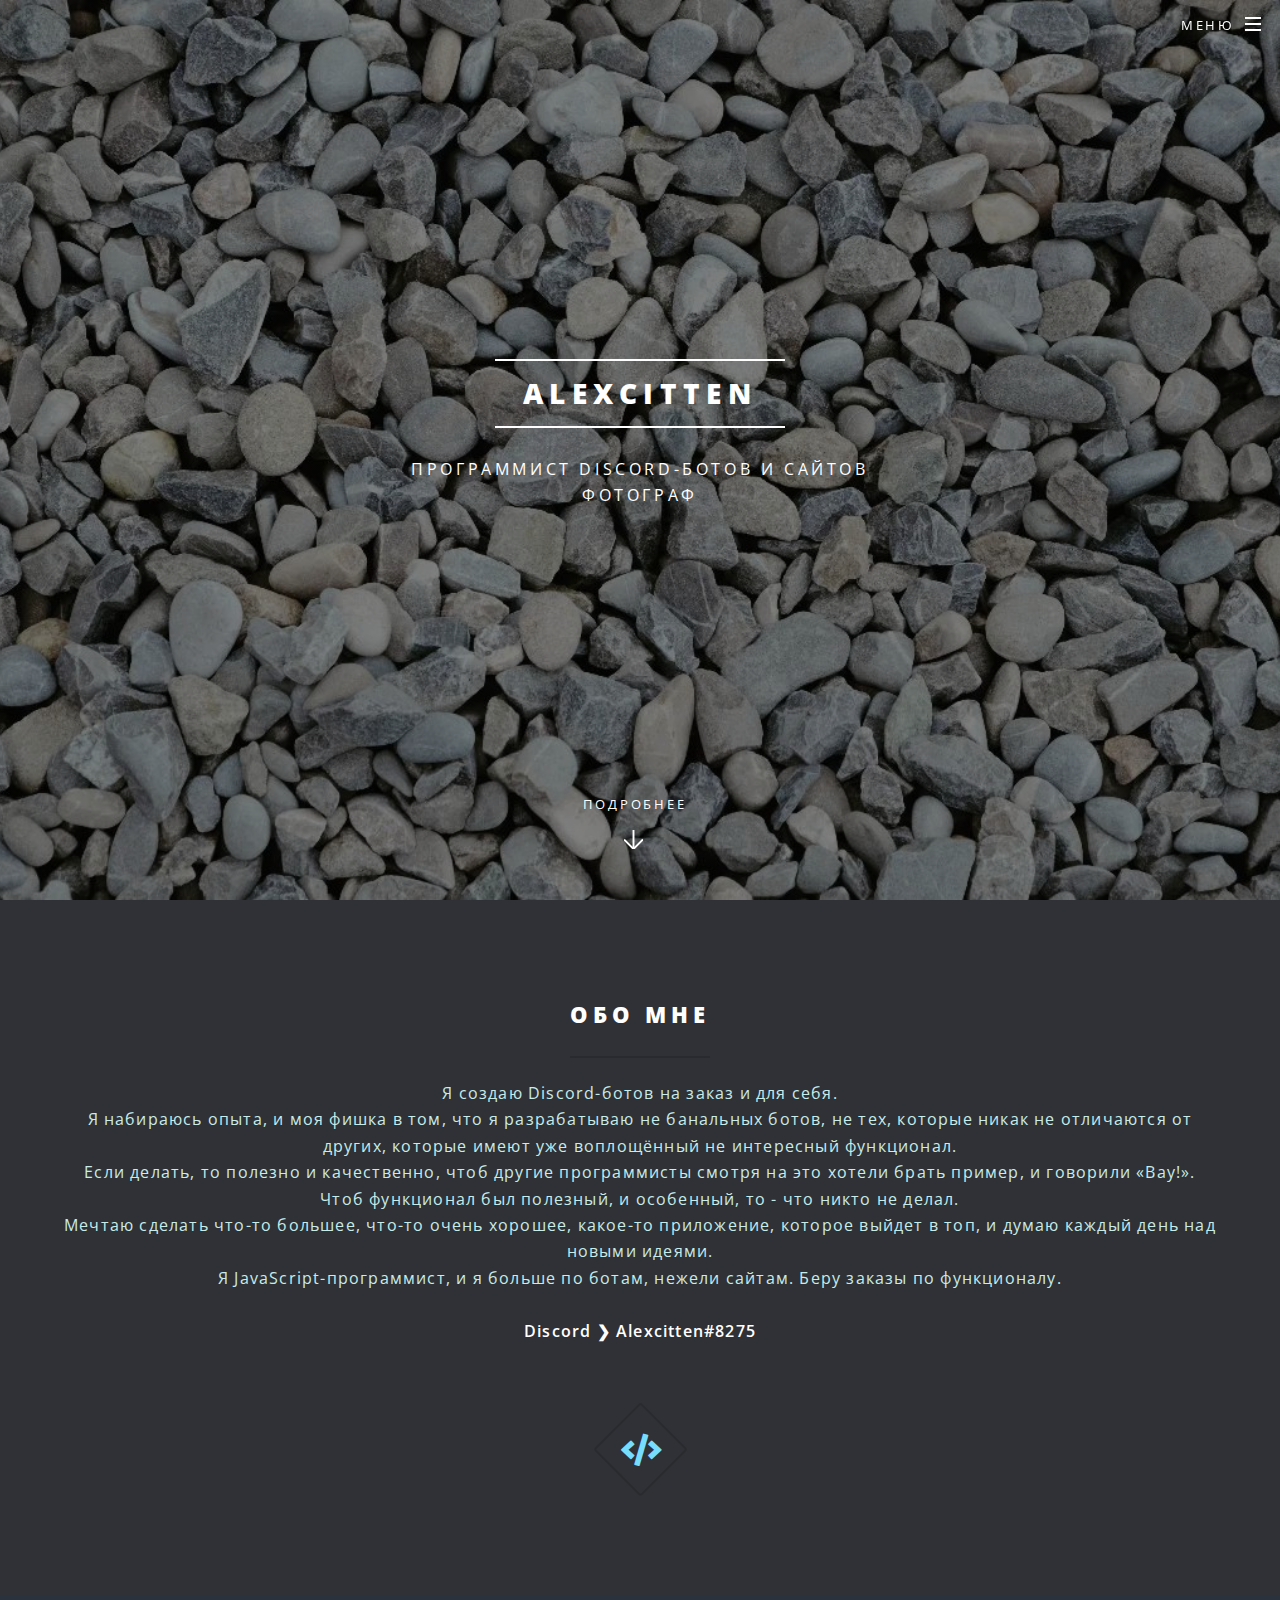
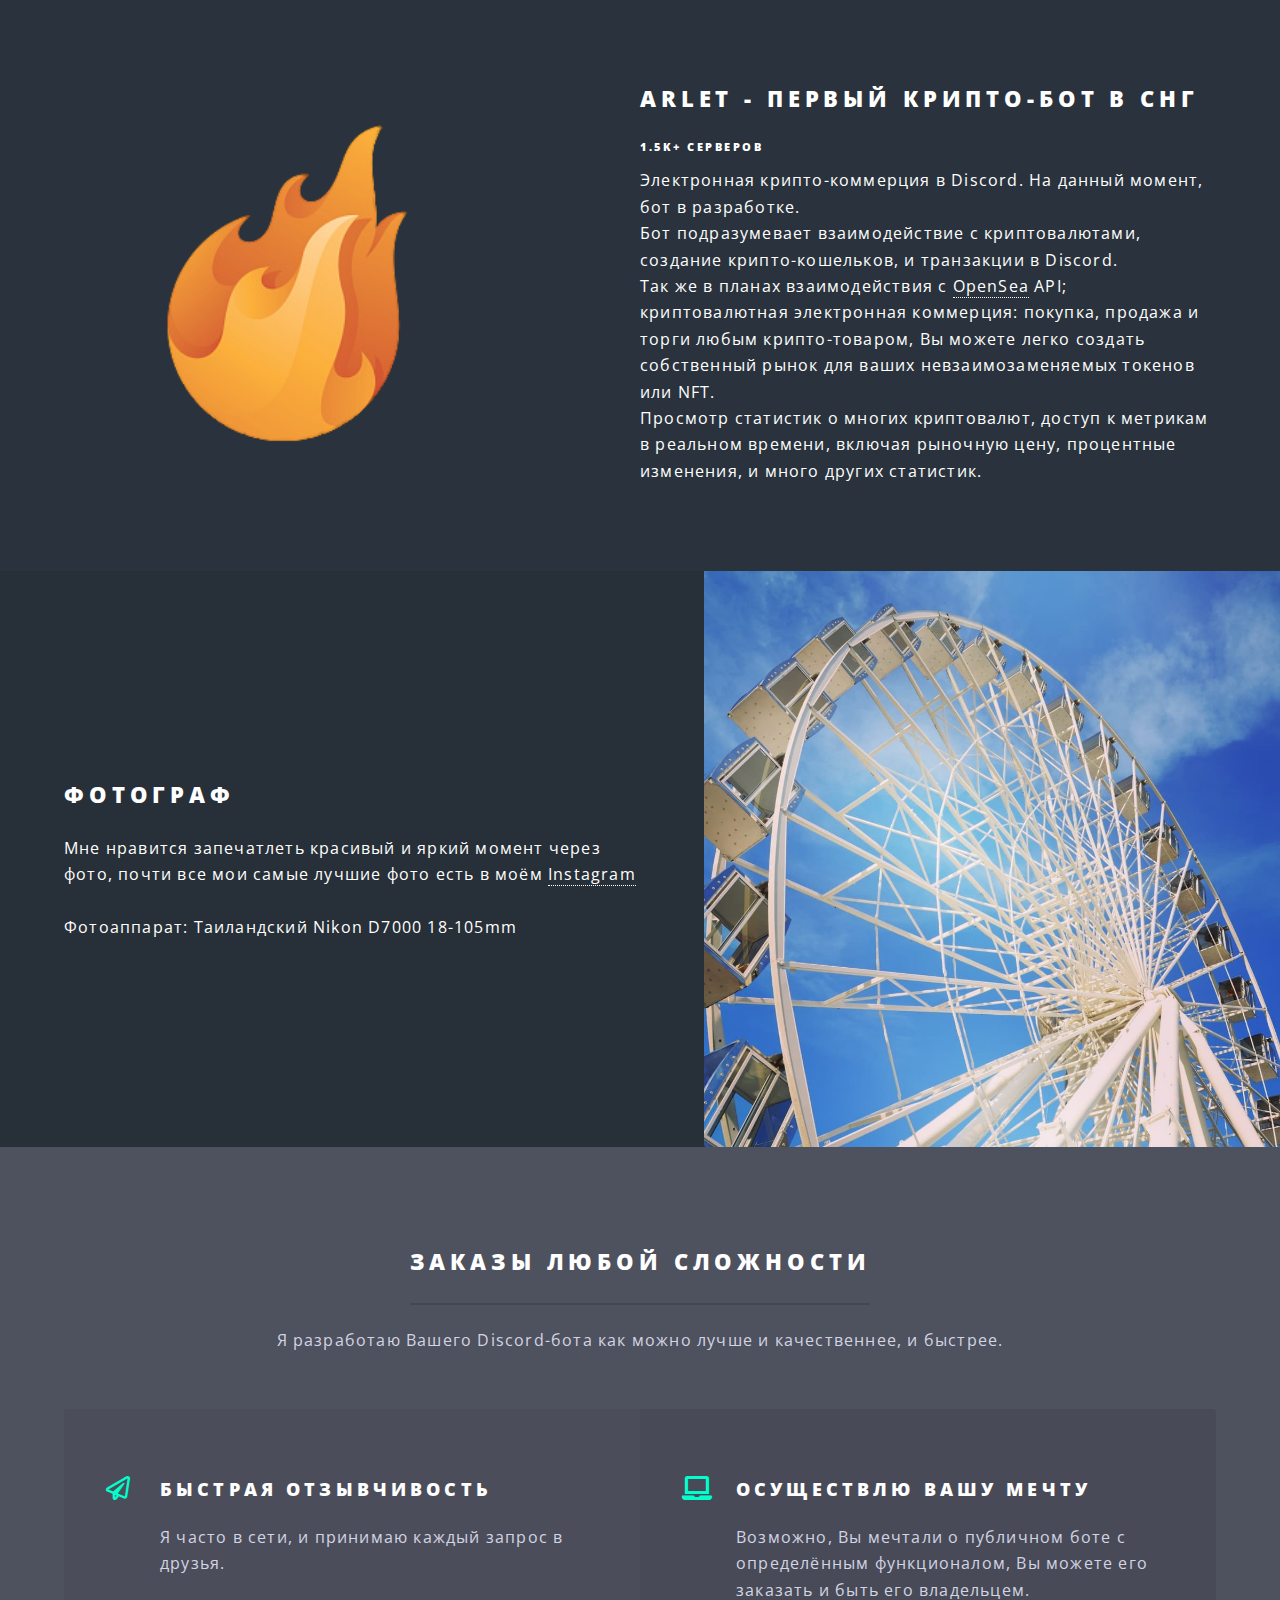
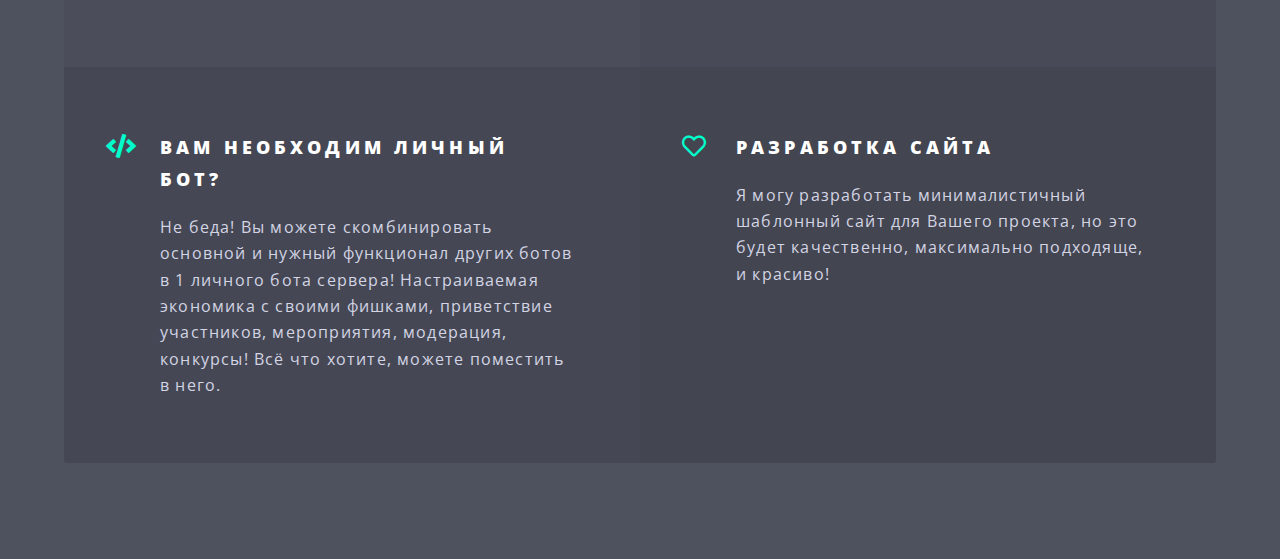
==== index.html @ 11cdfd09 "Update index.html" ====
<!DOCTYPE HTML>
<!--
	редюме, я знаю ты тут, беги.
-->
<html>
	<head>
		<title>Alexcitten</title>
		<meta charset="utf-8" />
		<meta name="viewport" content="width=device-width, initial-scale=1, user-scalable=no" />
		<link rel="icon" type="image/png" href="./images/arlet.png">
		<link rel="stylesheet" href="assets/css/main.css" />
		<noscript><link rel="stylesheet" href="assets/css/noscript.css" /></noscript>
		<meta name="theme-color" content="#336bb5">
		<meta content="Программист & Фотограф" property="og:title" />
    <meta content="Тут сказано о том, почему Вы должны заказать функционал для бота именно у Alexcitten" property="og:description" />
    <meta content="Разработчик Discord-ботов" property="og:footer" />
    <meta content="Тут сказано о том, почему Вы должны заказать функционал для бота именно у Alexcitten" name="description" />
	</head>
	<body class="landing is-preload">

			<div id="page-wrapper">

					<header id="header" class="alt">
						<h1><a href="index.html">Alexcitten</a></h1>
						<nav id="nav">
							<ul>
								<li class="special">
									<a href="#menu" class="menuToggle"><span>Меню</span></a>
									<div id="menu">
										<ul>
											<li><a href="index.html">Главная</a></li>
											<li><a href="arlet.html">ArLet</a></li>
											<li><a href="https://www.donationalerts.com/r/alexcitten">Поддержать разработчика</a></li>
										</ul>
									</div>
								</li>
							</ul>
						</nav>
					</header>

					<section id="banner">
						<div class="inner">
							<h2>Alexcitten</h2>
							<p>Программист Discord-ботов и сайтов <br>
							Фотограф</p>
						</div>
						<a href="#one" class="more scrolly">Подробнее</a>
					</section>

					<section id="one" class="wrapper style1 special">
						<div class="inner">
							<header class="major">
								<h2>Обо мне</h2>
								<p>Я создаю Discord-ботов на заказ и для себя.<br>
								Я набираюсь опыта, и моя фишка в том, что я разрабатываю не банальных ботов, не тех, которые никак не отличаются от других, которые имеют уже воплощённый не интересный функционал.<br />
								Если делать, то полезно и качественно, чтоб другие программисты смотря на это хотели брать пример, и говорили «Вау!». Чтоб функционал был полезный, и особенный, то - что никто не делал.<br>
								Мечтаю сделать что-то большее, что-то очень хорошее, какое-то приложение, которое выйдет в топ, и думаю каждый день над новыми идеями. <br>
								Я JavaScript-программист, и я больше по ботам, нежели сайтам. Беру заказы по функционалу.<br>
								<br>
								<strong>Discord ❯ Alexcitten#8275</strong>
						  </p>
							</header>
							<ul class="icons major">
								<li><span class="icon solid fa-code major style3"><span class="label">Приветствую!</span></span></li>
							</ul>
						</div>
					</section>
					<section id="two" class="wrapper alt style2">
						<section class="spotlight">
							<div class="image"><img src="images/arlet.png" alt="" /></div><div class="content">
								<h2>ArLet - Первый крипто-бот в СНГ<br> <h6>1.5k+ серверов</h6></h2>
								<p>Электронная крипто-коммерция в Discord. На данный момент, бот в разработке. <br>Бот подразумевает взаимодействие с криптовалютами, создание крипто-кошельков, и транзакции в Discord. <br>Так же в планах взаимодействия с <a href="https://opensea.io">OpenSea</a> API; криптовалютная электронная коммерция: покупка, продажа и торги любым крипто-товаром, Вы можете легко создать собственный рынок для ваших невзаимозаменяемых токенов или NFT. <br>Просмотр статистик о многих криптовалют, доступ к метрикам в реальном времени, включая рыночную цену, процентные изменения, и много других статистик.
								</p>
							</div>
						</section>
						<section class="spotlight">
							<div class="image"><img src="images/MYphoto.jpg" alt="" /></div><div class="content">
								<h2>Фотограф</h2>
								<p>Мне нравится запечатлеть красивый и яркий момент через фото, почти все мои самые лучшие фото есть в моём <a href="https://www.instagram.com/alex.kraa/">Instagram</a><br><br> Фотоаппарат: Таиландский Nikon D7000 18-105mm</p>
							</div>
						</section>
					</section>

					<section id="three" class="wrapper style3 special">
						<div class="inner">
							<header class="major">
								<h2>Заказы любой сложности</h2>
								<p>Я разработаю Вашего Discord-бота как можно лучше и качественнее, и быстрее.</p>
							</header>
							<ul class="features">
								<li class="icon fa-paper-plane">
									<h3>Быстрая отзывчивость</h3>
									<p>Я часто в сети, и принимаю каждый запрос в друзья.</p>
								</li>
								<li class="icon solid fa-laptop">
									<h3>Осуществлю Вашу мечту</h3>
									<p>Возможно, Вы мечтали о публичном боте с определённым функционалом, Вы можете его заказать и быть его владельцем.</p>
								</li>
								<li class="icon solid fa-code">
									<h3>Вам необходим личный бот?</h3>
									<p>Не беда! Вы можете скомбинировать основной и нужный функционал других ботов в 1 личного бота сервера! Настраиваемая экономика с своими фишками, приветствие участников, мероприятия, модерация, конкурсы! Всё что хотите, можете поместить в него.</p>
								</li>
								<li class="icon fa-heart">
									<h3>Разработка сайта</h3>
									<p>Я могу разработать минималистичный шаблонный сайт для Вашего проекта, но это будет качественно, максимально подходяще, и красиво!</p>
								</li>
							</ul>
						</div>
					</section>

			</div>
			<script src="assets/js/jquery.min.js"></script>
			<script src="assets/js/jquery.scrollex.min.js"></script>
			<script src="assets/js/jquery.scrolly.min.js"></script>
			<script src="assets/js/browser.min.js"></script>
			<script src="assets/js/breakpoints.min.js"></script>
			<script src="assets/js/util.js"></script>
			<script src="assets/js/main.js"></script>
<!-- ну пролистал ты весь код, ичо? -->
	</body>
</html>
---- assets/css/main.css ----
@import url(fontawesome-all.min.css);
@import url("https://fonts.googleapis.com/css?family=Open+Sans:400,400italic,600,600italic,800,800italic");

/*
прикол, да?
*/

html, body, div, span, applet, object,
iframe, h1, h2, h3, h4, h5, h6, p, blockquote,
pre, a, abbr, acronym, address, big, cite,
code, del, dfn, em, img, ins, kbd, q, s, samp,
small, strike, strong, sub, sup, tt, var, b,
u, i, center, dl, dt, dd, ol, ul, li, fieldset,
form, label, legend, table, caption, tbody,
tfoot, thead, tr, th, td, article, aside,
canvas, details, embed, figure, figcaption,
footer, header, hgroup, menu, nav, output, ruby,
section, summary, time, mark, audio, video {
	margin: 0;
	padding: 0;
	border: 0;
	font-size: 100%;
	font: inherit;
	vertical-align: baseline;}

article, aside, details, figcaption, figure,
footer, header, hgroup, menu, nav, section {
	display: block;}

body {
	line-height: 1;
}

ol, ul {
	list-style: none;
}

blockquote, q {
	quotes: none;
}

	blockquote:before, blockquote:after, q:before, q:after {
		content: '';
		content: none;
	}

table {
	border-collapse: collapse;
	border-spacing: 0;
}

body {
	-webkit-text-size-adjust: none;
}

mark {
	background-color: transparent;
	color: inherit;
}

input::-moz-focus-inner {
	border: 0;
	padding: 0;
}

input, select, textarea {
	-moz-appearance: none;
	-webkit-appearance: none;
	-ms-appearance: none;
	appearance: none;
}

/* Basic */

	@-ms-viewport {
		width: device-width;
	}

	html {
		box-sizing: border-box;
	}

	*, *:before, *:after {
		box-sizing: inherit;
	}

	body {
		background: #2e3842;
	}

		body.is-preload *, body.is-preload *:before, body.is-preload *:after {
			-moz-animation: none !important;
			-webkit-animation: none !important;
			-ms-animation: none !important;
			animation: none !important;
			-moz-transition: none !important;
			-webkit-transition: none !important;
			-ms-transition: none !important;
			transition: none !important;
		}

	body, input, select, textarea {
		color: #fff;
		font-family: "Open Sans", Helvetica, sans-serif;
		font-size: 15pt;
		font-weight: 400;
		letter-spacing: 0.075em;
		line-height: 1.65em;
	}

		@media screen and (max-width: 1680px) {

			body, input, select, textarea {
				font-size: 13pt;
			}

		}

		@media screen and (max-width: 1280px) {

			body, input, select, textarea {
				font-size: 12pt;
			}

		}

		@media screen and (max-width: 736px) {

			body, input, select, textarea {
				font-size: 11pt;
				letter-spacing: 0.0375em;
			}

		}

	a {
		-moz-transition: color 0.2s ease, border-bottom-color 0.2s ease;
		-webkit-transition: color 0.2s ease, border-bottom-color 0.2s ease;
		-ms-transition: color 0.2s ease, border-bottom-color 0.2s ease;
		transition: color 0.2s ease, border-bottom-color 0.2s ease;
		border-bottom: dotted 1px;
		color: inherit;
		text-decoration: none;
	}

		a:hover {
			border-bottom-color: transparent;
		}

	strong, b {
		color: #fff;
		font-weight: 600;
	}

	em, i {
		font-style: italic;
	}

	p {
		margin: 0 0 2em 0;
	}

	h1, h2, h3, h4, h5, h6 {
		color: #fff;
		font-weight: 800;
		letter-spacing: 0.225em;
		line-height: 1em;
		margin: 0 0 1em 0;
		text-transform: uppercase;
	}

		h1 a, h2 a, h3 a, h4 a, h5 a, h6 a {
			color: inherit;
			text-decoration: none;
		}

	h2 {
		font-size: 1.35em;
		line-height: 1.75em;
	}

		@media screen and (max-width: 736px) {

			h2 {
				font-size: 1.1em;
				line-height: 1.65em;
			}

		}

	h3 {
		font-size: 1.15em;
		line-height: 1.75em;
	}

		@media screen and (max-width: 736px) {

			h3 {
				font-size: 1em;
				line-height: 1.65em;
			}

		}

	h4 {
		font-size: 1em;
		line-height: 1.5em;
	}

	h5 {
		font-size: 0.8em;
		line-height: 1.5em;
	}

	h6 {
		font-size: 0.7em;
		line-height: 1.5em;
	}

	sub {
		font-size: 0.8em;
		position: relative;
		top: 0.5em;
	}

	sup {
		font-size: 0.8em;
		position: relative;
		top: -0.5em;
	}

	hr {
		border: 0;
		border-bottom: solid 2px #fff;
		margin: 3em 0;
	}

		hr.major {
			margin: 4.5em 0;
		}

	blockquote {
		border-left: solid 4px #fff;
		font-style: italic;
		margin: 0 0 2em 0;
		padding: 0.5em 0 0.5em 2em;
	}

	code {
		background: rgba(144, 144, 144, 0.25);
		border-radius: 3px;
		font-family: "Courier New", monospace;
		font-size: 0.9em;
		letter-spacing: 0;
		margin: 0 0.25em;
		padding: 0.25em 0.65em;
	}

	pre {
		-webkit-overflow-scrolling: touch;
		font-family: "Courier New", monospace;
		font-size: 0.9em;
		margin: 0 0 2em 0;
	}

		pre code {
			display: block;
			line-height: 1.75em;
			padding: 1em 1.5em;
			overflow-x: auto;
		}

	.align-left {
		text-align: left;
	}

	.align-center {
		text-align: center;
	}

	.align-right {
		text-align: right;
	}

/* Row */

	.row {
		display: flex;
		flex-wrap: wrap;
		box-sizing: border-box;
		align-items: stretch;
	}

		.row > * {
			box-sizing: border-box;
		}

		.row.gtr-uniform > * > :last-child {
			margin-bottom: 0;
		}

		.row.aln-left {
			justify-content: flex-start;
		}

		.row.aln-center {
			justify-content: center;
		}

		.row.aln-right {
			justify-content: flex-end;
		}

		.row.aln-top {
			align-items: flex-start;
		}

		.row.aln-middle {
			align-items: center;
		}

		.row.aln-bottom {
			align-items: flex-end;
		}

		.row > .imp {
			order: -1;
		}

		.row > .col-1 {
			width: 8.33333%;
		}

		.row > .off-1 {
			margin-left: 8.33333%;
		}

		.row > .col-2 {
			width: 16.66667%;
		}

		.row > .off-2 {
			margin-left: 16.66667%;
		}

		.row > .col-3 {
			width: 25%;
		}

		.row > .off-3 {
			margin-left: 25%;
		}

		.row > .col-4 {
			width: 33.33333%;
		}

		.row > .off-4 {
			margin-left: 33.33333%;
		}

		.row > .col-5 {
			width: 41.66667%;
		}

		.row > .off-5 {
			margin-left: 41.66667%;
		}

		.row > .col-6 {
			width: 50%;
		}

		.row > .off-6 {
			margin-left: 50%;
		}

		.row > .col-7 {
			width: 58.33333%;
		}

		.row > .off-7 {
			margin-left: 58.33333%;
		}

		.row > .col-8 {
			width: 66.66667%;
		}

		.row > .off-8 {
			margin-left: 66.66667%;
		}

		.row > .col-9 {
			width: 75%;
		}

		.row > .off-9 {
			margin-left: 75%;
		}

		.row > .col-10 {
			width: 83.33333%;
		}

		.row > .off-10 {
			margin-left: 83.33333%;
		}

		.row > .col-11 {
			width: 91.66667%;
		}

		.row > .off-11 {
			margin-left: 91.66667%;
		}

		.row > .col-12 {
			width: 100%;
		}

		.row > .off-12 {
			margin-left: 100%;
		}

		.row.gtr-0 {
			margin-top: 0;
			margin-left: 0em;
		}

			.row.gtr-0 > * {
				padding: 0 0 0 0em;
			}

			.row.gtr-0.gtr-uniform {
				margin-top: 0em;
			}

				.row.gtr-0.gtr-uniform > * {
					padding-top: 0em;
				}

		.row.gtr-25 {
			margin-top: 0;
			margin-left: -0.375em;
		}

			.row.gtr-25 > * {
				padding: 0 0 0 0.375em;
			}

			.row.gtr-25.gtr-uniform {
				margin-top: -0.375em;
			}

				.row.gtr-25.gtr-uniform > * {
					padding-top: 0.375em;
				}

		.row.gtr-50 {
			margin-top: 0;
			margin-left: -0.75em;
		}

			.row.gtr-50 > * {
				padding: 0 0 0 0.75em;
			}

			.row.gtr-50.gtr-uniform {
				margin-top: -0.75em;
			}

				.row.gtr-50.gtr-uniform > * {
					padding-top: 0.75em;
				}

		.row {
			margin-top: 0;
			margin-left: -1.5em;
		}

			.row > * {
				padding: 0 0 0 1.5em;
			}

			.row.gtr-uniform {
				margin-top: -1.5em;
			}

				.row.gtr-uniform > * {
					padding-top: 1.5em;
				}

		.row.gtr-150 {
			margin-top: 0;
			margin-left: -2.25em;
		}

			.row.gtr-150 > * {
				padding: 0 0 0 2.25em;
			}

			.row.gtr-150.gtr-uniform {
				margin-top: -2.25em;
			}

				.row.gtr-150.gtr-uniform > * {
					padding-top: 2.25em;
				}

		.row.gtr-200 {
			margin-top: 0;
			margin-left: -3em;
		}

			.row.gtr-200 > * {
				padding: 0 0 0 3em;
			}

			.row.gtr-200.gtr-uniform {
				margin-top: -3em;
			}

				.row.gtr-200.gtr-uniform > * {
					padding-top: 3em;
				}

		@media screen and (max-width: 1680px) {

			.row {
				display: flex;
				flex-wrap: wrap;
				box-sizing: border-box;
				align-items: stretch;
			}

				.row > * {
					box-sizing: border-box;
				}

				.row.gtr-uniform > * > :last-child {
					margin-bottom: 0;
				}

				.row.aln-left {
					justify-content: flex-start;
				}

				.row.aln-center {
					justify-content: center;
				}

				.row.aln-right {
					justify-content: flex-end;
				}

				.row.aln-top {
					align-items: flex-start;
				}

				.row.aln-middle {
					align-items: center;
				}

				.row.aln-bottom {
					align-items: flex-end;
				}

				.row > .imp-xlarge {
					order: -1;
				}

				.row > .col-1-xlarge {
					width: 8.33333%;
				}

				.row > .off-1-xlarge {
					margin-left: 8.33333%;
				}

				.row > .col-2-xlarge {
					width: 16.66667%;
				}

				.row > .off-2-xlarge {
					margin-left: 16.66667%;
				}

				.row > .col-3-xlarge {
					width: 25%;
				}

				.row > .off-3-xlarge {
					margin-left: 25%;
				}

				.row > .col-4-xlarge {
					width: 33.33333%;
				}

				.row > .off-4-xlarge {
					margin-left: 33.33333%;
				}

				.row > .col-5-xlarge {
					width: 41.66667%;
				}

				.row > .off-5-xlarge {
					margin-left: 41.66667%;
				}

				.row > .col-6-xlarge {
					width: 50%;
				}

				.row > .off-6-xlarge {
					margin-left: 50%;
				}

				.row > .col-7-xlarge {
					width: 58.33333%;
				}

				.row > .off-7-xlarge {
					margin-left: 58.33333%;
				}

				.row > .col-8-xlarge {
					width: 66.66667%;
				}

				.row > .off-8-xlarge {
					margin-left: 66.66667%;
				}

				.row > .col-9-xlarge {
					width: 75%;
				}

				.row > .off-9-xlarge {
					margin-left: 75%;
				}

				.row > .col-10-xlarge {
					width: 83.33333%;
				}

				.row > .off-10-xlarge {
					margin-left: 83.33333%;
				}

				.row > .col-11-xlarge {
					width: 91.66667%;
				}

				.row > .off-11-xlarge {
					margin-left: 91.66667%;
				}

				.row > .col-12-xlarge {
					width: 100%;
				}

				.row > .off-12-xlarge {
					margin-left: 100%;
				}

				.row.gtr-0 {
					margin-top: 0;
					margin-left: 0em;
				}

					.row.gtr-0 > * {
						padding: 0 0 0 0em;
					}

					.row.gtr-0.gtr-uniform {
						margin-top: 0em;
					}

						.row.gtr-0.gtr-uniform > * {
							padding-top: 0em;
						}

				.row.gtr-25 {
					margin-top: 0;
					margin-left: -0.375em;
				}

					.row.gtr-25 > * {
						padding: 0 0 0 0.375em;
					}

					.row.gtr-25.gtr-uniform {
						margin-top: -0.375em;
					}

						.row.gtr-25.gtr-uniform > * {
							padding-top: 0.375em;
						}

				.row.gtr-50 {
					margin-top: 0;
					margin-left: -0.75em;
				}

					.row.gtr-50 > * {
						padding: 0 0 0 0.75em;
					}

					.row.gtr-50.gtr-uniform {
						margin-top: -0.75em;
					}

						.row.gtr-50.gtr-uniform > * {
							padding-top: 0.75em;
						}

				.row {
					margin-top: 0;
					margin-left: -1.5em;
				}

					.row > * {
						padding: 0 0 0 1.5em;
					}

					.row.gtr-uniform {
						margin-top: -1.5em;
					}

						.row.gtr-uniform > * {
							padding-top: 1.5em;
						}

				.row.gtr-150 {
					margin-top: 0;
					margin-left: -2.25em;
				}

					.row.gtr-150 > * {
						padding: 0 0 0 2.25em;
					}

					.row.gtr-150.gtr-uniform {
						margin-top: -2.25em;
					}

						.row.gtr-150.gtr-uniform > * {
							padding-top: 2.25em;
						}

				.row.gtr-200 {
					margin-top: 0;
					margin-left: -3em;
				}

					.row.gtr-200 > * {
						padding: 0 0 0 3em;
					}

					.row.gtr-200.gtr-uniform {
						margin-top: -3em;
					}

						.row.gtr-200.gtr-uniform > * {
							padding-top: 3em;
						}

		}

		@media screen and (max-width: 1280px) {

			.row {
				display: flex;
				flex-wrap: wrap;
				box-sizing: border-box;
				align-items: stretch;
			}

				.row > * {
					box-sizing: border-box;
				}

				.row.gtr-uniform > * > :last-child {
					margin-bottom: 0;
				}

				.row.aln-left {
					justify-content: flex-start;
				}

				.row.aln-center {
					justify-content: center;
				}

				.row.aln-right {
					justify-content: flex-end;
				}

				.row.aln-top {
					align-items: flex-start;
				}

				.row.aln-middle {
					align-items: center;
				}

				.row.aln-bottom {
					align-items: flex-end;
				}

				.row > .imp-large {
					order: -1;
				}

				.row > .col-1-large {
					width: 8.33333%;
				}

				.row > .off-1-large {
					margin-left: 8.33333%;
				}

				.row > .col-2-large {
					width: 16.66667%;
				}

				.row > .off-2-large {
					margin-left: 16.66667%;
				}

				.row > .col-3-large {
					width: 25%;
				}

				.row > .off-3-large {
					margin-left: 25%;
				}

				.row > .col-4-large {
					width: 33.33333%;
				}

				.row > .off-4-large {
					margin-left: 33.33333%;
				}

				.row > .col-5-large {
					width: 41.66667%;
				}

				.row > .off-5-large {
					margin-left: 41.66667%;
				}

				.row > .col-6-large {
					width: 50%;
				}

				.row > .off-6-large {
					margin-left: 50%;
				}

				.row > .col-7-large {
					width: 58.33333%;
				}

				.row > .off-7-large {
					margin-left: 58.33333%;
				}

				.row > .col-8-large {
					width: 66.66667%;
				}

				.row > .off-8-large {
					margin-left: 66.66667%;
				}

				.row > .col-9-large {
					width: 75%;
				}

				.row > .off-9-large {
					margin-left: 75%;
				}

				.row > .col-10-large {
					width: 83.33333%;
				}

				.row > .off-10-large {
					margin-left: 83.33333%;
				}

				.row > .col-11-large {
					width: 91.66667%;
				}

				.row > .off-11-large {
					margin-left: 91.66667%;
				}

				.row > .col-12-large {
					width: 100%;
				}

				.row > .off-12-large {
					margin-left: 100%;
				}

				.row.gtr-0 {
					margin-top: 0;
					margin-left: 0em;
				}

					.row.gtr-0 > * {
						padding: 0 0 0 0em;
					}

					.row.gtr-0.gtr-uniform {
						margin-top: 0em;
					}

						.row.gtr-0.gtr-uniform > * {
							padding-top: 0em;
						}

				.row.gtr-25 {
					margin-top: 0;
					margin-left: -0.375em;
				}

					.row.gtr-25 > * {
						padding: 0 0 0 0.375em;
					}

					.row.gtr-25.gtr-uniform {
						margin-top: -0.375em;
					}

						.row.gtr-25.gtr-uniform > * {
							padding-top: 0.375em;
						}

				.row.gtr-50 {
					margin-top: 0;
					margin-left: -0.75em;
				}

					.row.gtr-50 > * {
						padding: 0 0 0 0.75em;
					}

					.row.gtr-50.gtr-uniform {
						margin-top: -0.75em;
					}

						.row.gtr-50.gtr-uniform > * {
							padding-top: 0.75em;
						}

				.row {
					margin-top: 0;
					margin-left: -1.5em;
				}

					.row > * {
						padding: 0 0 0 1.5em;
					}

					.row.gtr-uniform {
						margin-top: -1.5em;
					}

						.row.gtr-uniform > * {
							padding-top: 1.5em;
						}

				.row.gtr-150 {
					margin-top: 0;
					margin-left: -2.25em;
				}

					.row.gtr-150 > * {
						padding: 0 0 0 2.25em;
					}

					.row.gtr-150.gtr-uniform {
						margin-top: -2.25em;
					}

						.row.gtr-150.gtr-uniform > * {
							padding-top: 2.25em;
						}

				.row.gtr-200 {
					margin-top: 0;
					margin-left: -3em;
				}

					.row.gtr-200 > * {
						padding: 0 0 0 3em;
					}

					.row.gtr-200.gtr-uniform {
						margin-top: -3em;
					}

						.row.gtr-200.gtr-uniform > * {
							padding-top: 3em;
						}

		}

		@media screen and (max-width: 980px) {

			.row {
				display: flex;
				flex-wrap: wrap;
				box-sizing: border-box;
				align-items: stretch;
			}

				.row > * {
					box-sizing: border-box;
				}

				.row.gtr-uniform > * > :last-child {
					margin-bottom: 0;
				}

				.row.aln-left {
					justify-content: flex-start;
				}

				.row.aln-center {
					justify-content: center;
				}

				.row.aln-right {
					justify-content: flex-end;
				}

				.row.aln-top {
					align-items: flex-start;
				}

				.row.aln-middle {
					align-items: center;
				}

				.row.aln-bottom {
					align-items: flex-end;
				}

				.row > .imp-medium {
					order: -1;
				}

				.row > .col-1-medium {
					width: 8.33333%;
				}

				.row > .off-1-medium {
					margin-left: 8.33333%;
				}

				.row > .col-2-medium {
					width: 16.66667%;
				}

				.row > .off-2-medium {
					margin-left: 16.66667%;
				}

				.row > .col-3-medium {
					width: 25%;
				}

				.row > .off-3-medium {
					margin-left: 25%;
				}

				.row > .col-4-medium {
					width: 33.33333%;
				}

				.row > .off-4-medium {
					margin-left: 33.33333%;
				}

				.row > .col-5-medium {
					width: 41.66667%;
				}

				.row > .off-5-medium {
					margin-left: 41.66667%;
				}

				.row > .col-6-medium {
					width: 50%;
				}

				.row > .off-6-medium {
					margin-left: 50%;
				}

				.row > .col-7-medium {
					width: 58.33333%;
				}

				.row > .off-7-medium {
					margin-left: 58.33333%;
				}

				.row > .col-8-medium {
					width: 66.66667%;
				}

				.row > .off-8-medium {
					margin-left: 66.66667%;
				}

				.row > .col-9-medium {
					width: 75%;
				}

				.row > .off-9-medium {
					margin-left: 75%;
				}

				.row > .col-10-medium {
					width: 83.33333%;
				}

				.row > .off-10-medium {
					margin-left: 83.33333%;
				}

				.row > .col-11-medium {
					width: 91.66667%;
				}

				.row > .off-11-medium {
					margin-left: 91.66667%;
				}

				.row > .col-12-medium {
					width: 100%;
				}

				.row > .off-12-medium {
					margin-left: 100%;
				}

				.row.gtr-0 {
					margin-top: 0;
					margin-left: 0em;
				}

					.row.gtr-0 > * {
						padding: 0 0 0 0em;
					}

					.row.gtr-0.gtr-uniform {
						margin-top: 0em;
					}

						.row.gtr-0.gtr-uniform > * {
							padding-top: 0em;
						}

				.row.gtr-25 {
					margin-top: 0;
					margin-left: -0.375em;
				}

					.row.gtr-25 > * {
						padding: 0 0 0 0.375em;
					}

					.row.gtr-25.gtr-uniform {
						margin-top: -0.375em;
					}

						.row.gtr-25.gtr-uniform > * {
							padding-top: 0.375em;
						}

				.row.gtr-50 {
					margin-top: 0;
					margin-left: -0.75em;
				}

					.row.gtr-50 > * {
						padding: 0 0 0 0.75em;
					}

					.row.gtr-50.gtr-uniform {
						margin-top: -0.75em;
					}

						.row.gtr-50.gtr-uniform > * {
							padding-top: 0.75em;
						}

				.row {
					margin-top: 0;
					margin-left: -1.5em;
				}

					.row > * {
						padding: 0 0 0 1.5em;
					}

					.row.gtr-uniform {
						margin-top: -1.5em;
					}

						.row.gtr-uniform > * {
							padding-top: 1.5em;
						}

				.row.gtr-150 {
					margin-top: 0;
					margin-left: -2.25em;
				}

					.row.gtr-150 > * {
						padding: 0 0 0 2.25em;
					}

					.row.gtr-150.gtr-uniform {
						margin-top: -2.25em;
					}

						.row.gtr-150.gtr-uniform > * {
							padding-top: 2.25em;
						}

				.row.gtr-200 {
					margin-top: 0;
					margin-left: -3em;
				}

					.row.gtr-200 > * {
						padding: 0 0 0 3em;
					}

					.row.gtr-200.gtr-uniform {
						margin-top: -3em;
					}

						.row.gtr-200.gtr-uniform > * {
							padding-top: 3em;
						}

		}

		@media screen and (max-width: 736px) {

			.row {
				display: flex;
				flex-wrap: wrap;
				box-sizing: border-box;
				align-items: stretch;
			}

				.row > * {
					box-sizing: border-box;
				}

				.row.gtr-uniform > * > :last-child {
					margin-bottom: 0;
				}

				.row.aln-left {
					justify-content: flex-start;
				}

				.row.aln-center {
					justify-content: center;
				}

				.row.aln-right {
					justify-content: flex-end;
				}

				.row.aln-top {
					align-items: flex-start;
				}

				.row.aln-middle {
					align-items: center;
				}

				.row.aln-bottom {
					align-items: flex-end;
				}

				.row > .imp-small {
					order: -1;
				}

				.row > .col-1-small {
					width: 8.33333%;
				}

				.row > .off-1-small {
					margin-left: 8.33333%;
				}

				.row > .col-2-small {
					width: 16.66667%;
				}

				.row > .off-2-small {
					margin-left: 16.66667%;
				}

				.row > .col-3-small {
					width: 25%;
				}

				.row > .off-3-small {
					margin-left: 25%;
				}

				.row > .col-4-small {
					width: 33.33333%;
				}

				.row > .off-4-small {
					margin-left: 33.33333%;
				}

				.row > .col-5-small {
					width: 41.66667%;
				}

				.row > .off-5-small {
					margin-left: 41.66667%;
				}

				.row > .col-6-small {
					width: 50%;
				}

				.row > .off-6-small {
					margin-left: 50%;
				}

				.row > .col-7-small {
					width: 58.33333%;
				}

				.row > .off-7-small {
					margin-left: 58.33333%;
				}

				.row > .col-8-small {
					width: 66.66667%;
				}

				.row > .off-8-small {
					margin-left: 66.66667%;
				}

				.row > .col-9-small {
					width: 75%;
				}

				.row > .off-9-small {
					margin-left: 75%;
				}

				.row > .col-10-small {
					width: 83.33333%;
				}

				.row > .off-10-small {
					margin-left: 83.33333%;
				}

				.row > .col-11-small {
					width: 91.66667%;
				}

				.row > .off-11-small {
					margin-left: 91.66667%;
				}

				.row > .col-12-small {
					width: 100%;
				}

				.row > .off-12-small {
					margin-left: 100%;
				}

				.row.gtr-0 {
					margin-top: 0;
					margin-left: 0em;
				}

					.row.gtr-0 > * {
						padding: 0 0 0 0em;
					}

					.row.gtr-0.gtr-uniform {
						margin-top: 0em;
					}

						.row.gtr-0.gtr-uniform > * {
							padding-top: 0em;
						}

				.row.gtr-25 {
					margin-top: 0;
					margin-left: -0.375em;
				}

					.row.gtr-25 > * {
						padding: 0 0 0 0.375em;
					}

					.row.gtr-25.gtr-uniform {
						margin-top: -0.375em;
					}

						.row.gtr-25.gtr-uniform > * {
							padding-top: 0.375em;
						}

				.row.gtr-50 {
					margin-top: 0;
					margin-left: -0.75em;
				}

					.row.gtr-50 > * {
						padding: 0 0 0 0.75em;
					}

					.row.gtr-50.gtr-uniform {
						margin-top: -0.75em;
					}

						.row.gtr-50.gtr-uniform > * {
							padding-top: 0.75em;
						}

				.row {
					margin-top: 0;
					margin-left: -1.5em;
				}

					.row > * {
						padding: 0 0 0 1.5em;
					}

					.row.gtr-uniform {
						margin-top: -1.5em;
					}

						.row.gtr-uniform > * {
							padding-top: 1.5em;
						}

				.row.gtr-150 {
					margin-top: 0;
					margin-left: -2.25em;
				}

					.row.gtr-150 > * {
						padding: 0 0 0 2.25em;
					}

					.row.gtr-150.gtr-uniform {
						margin-top: -2.25em;
					}

						.row.gtr-150.gtr-uniform > * {
							padding-top: 2.25em;
						}

				.row.gtr-200 {
					margin-top: 0;
					margin-left: -3em;
				}

					.row.gtr-200 > * {
						padding: 0 0 0 3em;
					}

					.row.gtr-200.gtr-uniform {
						margin-top: -3em;
					}

						.row.gtr-200.gtr-uniform > * {
							padding-top: 3em;
						}

		}

		@media screen and (max-width: 480px) {

			.row {
				display: flex;
				flex-wrap: wrap;
				box-sizing: border-box;
				align-items: stretch;
			}

				.row > * {
					box-sizing: border-box;
				}

				.row.gtr-uniform > * > :last-child {
					margin-bottom: 0;
				}

				.row.aln-left {
					justify-content: flex-start;
				}

				.row.aln-center {
					justify-content: center;
				}

				.row.aln-right {
					justify-content: flex-end;
				}

				.row.aln-top {
					align-items: flex-start;
				}

				.row.aln-middle {
					align-items: center;
				}

				.row.aln-bottom {
					align-items: flex-end;
				}

				.row > .imp-xsmall {
					order: -1;
				}

				.row > .col-1-xsmall {
					width: 8.33333%;
				}

				.row > .off-1-xsmall {
					margin-left: 8.33333%;
				}

				.row > .col-2-xsmall {
					width: 16.66667%;
				}

				.row > .off-2-xsmall {
					margin-left: 16.66667%;
				}

				.row > .col-3-xsmall {
					width: 25%;
				}

				.row > .off-3-xsmall {
					margin-left: 25%;
				}

				.row > .col-4-xsmall {
					width: 33.33333%;
				}

				.row > .off-4-xsmall {
					margin-left: 33.33333%;
				}

				.row > .col-5-xsmall {
					width: 41.66667%;
				}

				.row > .off-5-xsmall {
					margin-left: 41.66667%;
				}

				.row > .col-6-xsmall {
					width: 50%;
				}

				.row > .off-6-xsmall {
					margin-left: 50%;
				}

				.row > .col-7-xsmall {
					width: 58.33333%;
				}

				.row > .off-7-xsmall {
					margin-left: 58.33333%;
				}

				.row > .col-8-xsmall {
					width: 66.66667%;
				}

				.row > .off-8-xsmall {
					margin-left: 66.66667%;
				}

				.row > .col-9-xsmall {
					width: 75%;
				}

				.row > .off-9-xsmall {
					margin-left: 75%;
				}

				.row > .col-10-xsmall {
					width: 83.33333%;
				}

				.row > .off-10-xsmall {
					margin-left: 83.33333%;
				}

				.row > .col-11-xsmall {
					width: 91.66667%;
				}

				.row > .off-11-xsmall {
					margin-left: 91.66667%;
				}

				.row > .col-12-xsmall {
					width: 100%;
				}

				.row > .off-12-xsmall {
					margin-left: 100%;
				}

				.row.gtr-0 {
					margin-top: 0;
					margin-left: 0em;
				}

					.row.gtr-0 > * {
						padding: 0 0 0 0em;
					}

					.row.gtr-0.gtr-uniform {
						margin-top: 0em;
					}

						.row.gtr-0.gtr-uniform > * {
							padding-top: 0em;
						}

				.row.gtr-25 {
					margin-top: 0;
					margin-left: -0.375em;
				}

					.row.gtr-25 > * {
						padding: 0 0 0 0.375em;
					}

					.row.gtr-25.gtr-uniform {
						margin-top: -0.375em;
					}

						.row.gtr-25.gtr-uniform > * {
							padding-top: 0.375em;
						}

				.row.gtr-50 {
					margin-top: 0;
					margin-left: -0.75em;
				}

					.row.gtr-50 > * {
						padding: 0 0 0 0.75em;
					}

					.row.gtr-50.gtr-uniform {
						margin-top: -0.75em;
					}

						.row.gtr-50.gtr-uniform > * {
							padding-top: 0.75em;
						}

				.row {
					margin-top: 0;
					margin-left: -1.5em;
				}

					.row > * {
						padding: 0 0 0 1.5em;
					}

					.row.gtr-uniform {
						margin-top: -1.5em;
					}

						.row.gtr-uniform > * {
							padding-top: 1.5em;
						}

				.row.gtr-150 {
					margin-top: 0;
					margin-left: -2.25em;
				}

					.row.gtr-150 > * {
						padding: 0 0 0 2.25em;
					}

					.row.gtr-150.gtr-uniform {
						margin-top: -2.25em;
					}

						.row.gtr-150.gtr-uniform > * {
							padding-top: 2.25em;
						}

				.row.gtr-200 {
					margin-top: 0;
					margin-left: -3em;
				}

					.row.gtr-200 > * {
						padding: 0 0 0 3em;
					}

					.row.gtr-200.gtr-uniform {
						margin-top: -3em;
					}

						.row.gtr-200.gtr-uniform > * {
							padding-top: 3em;
						}

		}

/* Section/Article */

	section.special, article.special {
		text-align: center;
	}

	header p {
		color: rgba(255, 255, 255, 0.5);
		position: relative;
		top: -0.25em;
	}

	header h3 + p {
		font-size: 1.1em;
	}

	header h4 + p,
	header h5 + p,
	header h6 + p {
		font-size: 0.9em;
	}

	header.major {
		margin: 0 0 3.5em 0;
	}

		header.major h2, header.major h3, header.major h4, header.major h5, header.major h6 {
			border-bottom: solid 2px #fff;
			display: inline-block;
			padding-bottom: 1em;
			position: relative;
		}

			header.major h2:after, header.major h3:after, header.major h4:after, header.major h5:after, header.major h6:after {
				content: '';
				display: block;
				height: 1px;
			}

		header.major p {
			color: #fff;
			top: 0;
		}

		@media screen and (max-width: 736px) {

			header.major {
				margin: 0 0 2em 0;
			}

		}

	@media screen and (max-width: 980px) {

		header br {
			display: none;
		}

	}

/* Form */

	form {
		margin: 0 0 2em 0;
	}

	label {
		color: #fff;
		display: block;
		font-size: 0.9em;
		font-weight: 600;
		margin: 0 0 1em 0;
	}

	input[type="text"],
	input[type="password"],
	input[type="email"],
	select,
	textarea {
		-moz-appearance: none;
		-webkit-appearance: none;
		-ms-appearance: none;
		appearance: none;
		background-color: rgba(144, 144, 144, 0.25);
		border-radius: 3px;
		border: none;
		color: inherit;
		display: block;
		outline: 0;
		padding: 0 1em;
		text-decoration: none;
		width: 100%;
	}

		input[type="text"]:invalid,
		input[type="password"]:invalid,
		input[type="email"]:invalid,
		select:invalid,
		textarea:invalid {
			box-shadow: none;
		}

		input[type="text"]:focus,
		input[type="password"]:focus,
		input[type="email"]:focus,
		select:focus,
		textarea:focus {
			box-shadow: 0 0 0 2px #2F3136;
		}

	select {
		background-size: 1.25em;
		background-repeat: no-repeat;
		background-position: calc(100% - 1em) center;
		height: 2.75em;
		padding-right: 2.75em;
		text-overflow: ellipsis;
	}

		select:focus::-ms-value {
			background-color: transparent;
		}

		select::-ms-expand {
			display: none;
		}

	input[type="text"],
	input[type="password"],
	input[type="email"],
	select {
		height: 2.75em;
	}

	textarea {
		padding: 0.75em 1em;
	}

	input[type="checkbox"],
	input[type="radio"] {
		-moz-appearance: none;
		-webkit-appearance: none;
		-ms-appearance: none;
		appearance: none;
		display: block;
		float: left;
		margin-right: -2em;
		opacity: 0;
		width: 1em;
		z-index: -1;
	}

		input[type="checkbox"] + label,
		input[type="radio"] + label {
			text-decoration: none;
			color: #fff;
			cursor: pointer;
			display: inline-block;
			font-size: 1em;
			font-weight: 400;
			padding-left: 2.4em;
			padding-right: 0.75em;
			position: relative;
		}

			input[type="checkbox"] + label:before,
			input[type="radio"] + label:before {
				-moz-osx-font-smoothing: grayscale;
				-webkit-font-smoothing: antialiased;
				display: inline-block;
				font-style: normal;
				font-variant: normal;
				text-rendering: auto;
				line-height: 1;
				text-transform: none !important;
				font-family: 'Font Awesome 5 Free';
				font-weight: 900;
			}

			input[type="checkbox"] + label:before,
			input[type="radio"] + label:before {
				background: rgba(144, 144, 144, 0.25);
				border-radius: 3px;
				content: '';
				display: inline-block;
				font-size: 0.8em;
				height: 2.0625em;
				left: 0;
				line-height: 2.0625em;
				position: absolute;
				text-align: center;
				top: 0;
				width: 2.0625em;
			}

		input[type="checkbox"]:checked + label:before,
		input[type="radio"]:checked + label:before {
			background: #2e3842;
			color: #fff;
			content: '\f00c';
		}

		input[type="checkbox"]:focus + label:before,
		input[type="radio"]:focus + label:before {
			box-shadow: 0 0 0 2px #2F3136;
		}

	input[type="checkbox"] + label:before {
		border-radius: 3px;
	}

	input[type="radio"] + label:before {
		border-radius: 100%;
	}

	::-webkit-input-placeholder {
		color: rgba(255, 255, 255, 0.5) !important;
		opacity: 1.0;
	}

	:-moz-placeholder {
		color: rgba(255, 255, 255, 0.5) !important;
		opacity: 1.0;
	}

	::-moz-placeholder {
		color: rgba(255, 255, 255, 0.5) !important;
		opacity: 1.0;
	}

	:-ms-input-placeholder {
		color: rgba(255, 255, 255, 0.5) !important;
		opacity: 1.0;
	}

/* Box */

	.box {
		border-radius: 3px;
		border: solid 2px #fff;
		margin-bottom: 2em;
		padding: 1.5em;
	}

		.box > :last-child,
		.box > :last-child > :last-child,
		.box > :last-child > :last-child > :last-child {
			margin-bottom: 0;
		}

		.box.alt {
			border: 0;
			border-radius: 0;
			padding: 0;
		}

/* Icon */

	.icon {
		text-decoration: none;
		border-bottom: none;
		position: relative;
	}

		.icon:before {
			-moz-osx-font-smoothing: grayscale;
			-webkit-font-smoothing: antialiased;
			display: inline-block;
			font-style: normal;
			font-variant: normal;
			text-rendering: auto;
			line-height: 1;
			text-transform: none !important;
			font-family: 'Font Awesome 5 Free';
			font-weight: 400;
		}

		.icon > .label {
			display: none;
		}

		.icon:before {
			line-height: inherit;
		}

		.icon.solid:before {
			font-weight: 900;
		}

		.icon.brands:before {
			font-family: 'Font Awesome 5 Brands';
		}

		.icon.major {
			-moz-transform: rotate(-45deg);
			-webkit-transform: rotate(-45deg);
			-ms-transform: rotate(-45deg);
			transform: rotate(-45deg);
			border-radius: 3px;
			border: solid 2px #fff;
			display: inline-block;
			font-size: 1.35em;
			height: calc(3em + 2px);
			line-height: 3em;
			text-align: center;
			width: calc(3em + 2px);
		}

			.icon.major:before {
				-moz-transform: rotate(45deg);
				-webkit-transform: rotate(45deg);
				-ms-transform: rotate(45deg);
				transform: rotate(45deg);
				display: inline-block;
				font-size: 1.5em;
			}

			@media screen and (max-width: 736px) {

				.icon.major {
					font-size: 1em;
				}

			}

		.icon.style1 {
			color: #00ffcc;
		}

		.icon.style2 {
			color: #00f0ff;
		}

		.icon.style3 {
			color: #76ddff;
		}

/* Image */

	.image {
		border-radius: 3px;
		border: 0;
		display: inline-block;
		position: relative;
	}

		.image img {
			border-radius: 3px;
			display: block;
		}

		.image.left {
			float: left;
			margin: 0 2em 2em 0;
			top: 0.25em;
		}

		.image.right {
			float: right;
			margin: 0 0 2em 2em;
			top: 0.25em;
		}

		.image.left, .image.right {
			max-width: 40%;
		}

			.image.left img, .image.right img {
				width: 90%;
			}

		.image.fit {
			display: block;
			margin: 0 0 2em 0;
			width: 100%;
		}

			.image.fit img {
				width: 100%;
			}

/* List */

	ol {
		list-style: decimal;
		margin: 0 0 2em 0;
		padding-left: 1.25em;
	}

		ol li {
			padding-left: 0.25em;
		}

	ul {
		list-style: disc;
		margin: 0 0 2em 0;
		padding-left: 1em;
	}

		ul li {
			padding-left: 0.5em;
		}

		ul.alt {
			list-style: none;
			padding-left: 0;
		}

			ul.alt li {
				border-top: solid 1px #fff;
				padding: 0.5em 0;
			}

				ul.alt li:first-child {
					border-top: 0;
					padding-top: 0;
				}

	dl {
		margin: 0 0 2em 0;
	}

/* Actions */

	ul.actions {
		display: -moz-flex;
		display: -webkit-flex;
		display: -ms-flex;
		display: flex;
		cursor: default;
		list-style: none;
		margin-left: -1em;
		padding-left: 0;
	}

		ul.actions li {
			padding: 0 0 0 1em;
			vertical-align: middle;
		}

		ul.actions.special {
			-moz-justify-content: center;
			-webkit-justify-content: center;
			-ms-justify-content: center;
			justify-content: center;
			width: 100%;
			margin-left: 0;
		}

			ul.actions.special li:first-child {
				padding-left: 0;
			}

		ul.actions.stacked {
			-moz-flex-direction: column;
			-webkit-flex-direction: column;
			-ms-flex-direction: column;
			flex-direction: column;
			margin-left: 0;
		}

			ul.actions.stacked li {
				padding: 1em 0 0 0;
			}

				ul.actions.stacked li:first-child {
					padding-top: 0;
				}

		ul.actions.fit {
			width: calc(100% + 1em);
		}

			ul.actions.fit li {
				-moz-flex-grow: 1;
				-webkit-flex-grow: 1;
				-ms-flex-grow: 1;
				flex-grow: 1;
				-moz-flex-shrink: 1;
				-webkit-flex-shrink: 1;
				-ms-flex-shrink: 1;
				flex-shrink: 1;
				width: 100%;
			}

				ul.actions.fit li > * {
					width: 100%;
				}

			ul.actions.fit.stacked {
				width: 100%;
			}

		@media screen and (max-width: 480px) {

			ul.actions:not(.fixed) {
				-moz-flex-direction: column;
				-webkit-flex-direction: column;
				-ms-flex-direction: column;
				flex-direction: column;
				margin-left: 0;
				width: 100% !important;
			}

				ul.actions:not(.fixed) li {
					-moz-flex-grow: 1;
					-webkit-flex-grow: 1;
					-ms-flex-grow: 1;
					flex-grow: 1;
					-moz-flex-shrink: 1;
					-webkit-flex-shrink: 1;
					-ms-flex-shrink: 1;
					flex-shrink: 1;
					padding: 1em 0 0 0;
					text-align: center;
					width: 100%;
				}

					ul.actions:not(.fixed) li > * {
						width: 100%;
					}

					ul.actions:not(.fixed) li:first-child {
						padding-top: 0;
					}

					ul.actions:not(.fixed) li input[type="submit"],
					ul.actions:not(.fixed) li input[type="reset"],
					ul.actions:not(.fixed) li input[type="button"],
					ul.actions:not(.fixed) li button,
					ul.actions:not(.fixed) li .button {
						width: 100%;
					}

						ul.actions:not(.fixed) li input[type="submit"].icon:before,
						ul.actions:not(.fixed) li input[type="reset"].icon:before,
						ul.actions:not(.fixed) li input[type="button"].icon:before,
						ul.actions:not(.fixed) li button.icon:before,
						ul.actions:not(.fixed) li .button.icon:before {
							margin-left: -0.5em;
						}

		}

/* Icons */

	ul.icons {
		cursor: default;
		list-style: none;
		padding-left: 0;
	}

		ul.icons li {
			display: inline-block;
			padding: 0 1em 0 0;
		}

			ul.icons li:last-child {
				padding-right: 0 !important;
			}

		ul.icons.major {
			padding: 1em 0;
		}

			ul.icons.major li {
				padding-right: 3.5em;
			}

				@media screen and (max-width: 736px) {

					ul.icons.major li {
						padding: 0 1em !important;
					}

				}

/* Table */

	.table-wrapper {
		-webkit-overflow-scrolling: touch;
		overflow-x: auto;
	}

	table {
		margin: 0 0 2em 0;
		width: 100%;
	}

		table tbody tr {
			border: solid 1px #fff;
			border-left: 0;
			border-right: 0;
		}

			table tbody tr:nth-child(2n + 1) {
				background-color: rgba(144, 144, 144, 0.25);
			}

		table td {
			padding: 0.75em 0.75em;
		}

		table th {
			color: #fff;
			font-size: 0.9em;
			font-weight: 600;
			padding: 0 0.75em 0.75em 0.75em;
			text-align: left;
		}

		table thead {
			border-bottom: solid 2px #fff;
		}

		table tfoot {
			border-top: solid 2px #fff;
		}

		table.alt {
			border-collapse: separate;
		}

			table.alt tbody tr td {
				border: solid 1px #fff;
				border-left-width: 0;
				border-top-width: 0;
			}

				table.alt tbody tr td:first-child {
					border-left-width: 1px;
				}

			table.alt tbody tr:first-child td {
				border-top-width: 1px;
			}

			table.alt thead {
				border-bottom: 0;
			}

			table.alt tfoot {
				border-top: 0;
			}

/* Button */

	input[type="submit"],
	input[type="reset"],
	input[type="button"],
	button,
	.button {
		-moz-appearance: none;
		-webkit-appearance: none;
		-ms-appearance: none;
		appearance: none;
		-moz-transition: background-color 0.2s ease-in-out, color 0.2s ease-in-out;
		-webkit-transition: background-color 0.2s ease-in-out, color 0.2s ease-in-out;
		-ms-transition: background-color 0.2s ease-in-out, color 0.2s ease-in-out;
		transition: background-color 0.2s ease-in-out, color 0.2s ease-in-out;
		background-color: transparent;
		border-radius: 3px;
		border: 0;
		box-shadow: inset 0 0 0 2px #fff;
		color: #fff;
		cursor: pointer;
		display: inline-block;
		font-size: 0.8em;
		font-weight: 600;
		height: 3.125em;
		letter-spacing: 0.225em;
		line-height: 3.125em;
		max-width: 30em;
		padding: 0 2.75em;
		text-align: center;
		text-decoration: none;
		text-transform: uppercase;
		white-space: nowrap;
		overflow: hidden;
		text-overflow: ellipsis;
	}

		input[type="submit"]:hover,
		input[type="reset"]:hover,
		input[type="button"]:hover,
		button:hover,
		.button:hover {
			background-color: rgba(144, 144, 144, 0.25);
		}

		input[type="submit"]:active,
		input[type="reset"]:active,
		input[type="button"]:active,
		button:active,
		.button:active {
			background-color: rgba(144, 144, 144, 0.5);
		}

		input[type="submit"].icon:before,
		input[type="reset"].icon:before,
		input[type="button"].icon:before,
		button.icon:before,
		.button.icon:before {
			margin-right: 0.5em;
		}

		input[type="submit"].fit,
		input[type="reset"].fit,
		input[type="button"].fit,
		button.fit,
		.button.fit {
			width: 100%;
		}

		input[type="submit"].small,
		input[type="reset"].small,
		input[type="button"].small,
		button.small,
		.button.small {
			font-size: 0.8em;
		}

		input[type="submit"].large,
		input[type="reset"].large,
		input[type="button"].large,
		button.large,
		.button.large {
			font-size: 1.35em;
		}

		input[type="submit"].primary,
		input[type="reset"].primary,
		input[type="button"].primary,
		button.primary,
		.button.primary {
			background-color: #ed4933;
			box-shadow: none !important;
			color: #ffffff !important;
		}

			input[type="submit"].primary:hover,
			input[type="reset"].primary:hover,
			input[type="button"].primary:hover,
			button.primary:hover,
			.button.primary:hover {
				background-color: #2F3136 !important;
			}

			input[type="submit"].primary:active,
			input[type="reset"].primary:active,
			input[type="button"].primary:active,
			button.primary:active,
			.button.primary:active {
				background-color: #2F3136 !important;
			}

		input[type="submit"].disabled, input[type="submit"]:disabled,
		input[type="reset"].disabled,
		input[type="reset"]:disabled,
		input[type="button"].disabled,
		input[type="button"]:disabled,
		button.disabled,
		button:disabled,
		.button.disabled,
		.button:disabled {
			pointer-events: none;
			opacity: 0.25;
		}

		@media screen and (max-width: 736px) {

			input[type="submit"],
			input[type="reset"],
			input[type="button"],
			button,
			.button {
				height: 3.75em;
				line-height: 3.75em;
			}

		}

/* Features */

	.features {
		display: -moz-flex;
		display: -webkit-flex;
		display: -ms-flex;
		display: flex;
		-moz-flex-wrap: wrap;
		-webkit-flex-wrap: wrap;
		-ms-flex-wrap: wrap;
		flex-wrap: wrap;
		-moz-justify-content: center;
		-webkit-justify-content: center;
		-ms-justify-content: center;
		justify-content: center;
		list-style: none;
		padding: 0;
		width: 100%;
	}

		.features li {
			padding: 4em 4em 2em 6em ;
			display: block;
			position: relative;
			text-align: left;
			width: 50%;
		}

			.features li:nth-child(1) {
				background-color: rgba(0, 0, 0, 0.035);
			}

			.features li:nth-child(2) {
				background-color: rgba(0, 0, 0, 0.07);
			}

			.features li:nth-child(3) {
				background-color: rgba(0, 0, 0, 0.105);
			}

			.features li:nth-child(4) {
				background-color: rgba(0, 0, 0, 0.14);
			}

			.features li:nth-child(5) {
				background-color: rgba(0, 0, 0, 0.175);
			}

			.features li:nth-child(6) {
				background-color: rgba(0, 0, 0, 0.21);
			}

			.features li:nth-child(7) {
				background-color: rgba(0, 0, 0, 0.245);
			}

			.features li:nth-child(8) {
				background-color: rgba(0, 0, 0, 0.28);
			}

			.features li:nth-child(9) {
				background-color: rgba(0, 0, 0, 0.315);
			}

			.features li:nth-child(10) {
				background-color: rgba(0, 0, 0, 0.35);
			}

			.features li:before {
				display: block;
				color: #00ffcc;
				position: absolute;
				left: 1.75em;
				top: 2.75em;
				font-size: 1.5em;
			}

			.features li:nth-child(1) {
				border-top-left-radius: 3px;
			}

			.features li:nth-child(2) {
				border-top-right-radius: 3px;
			}

			.features li:nth-last-child(1) {
				border-bottom-right-radius: 3px;
			}

			.features li:nth-last-child(2) {
				border-bottom-left-radius: 3px;
			}

			@media screen and (max-width: 980px) {

				.features li {
					padding: 3em 2em 1em 2em ;
					text-align: center;
				}

					.features li:before {
						left: 0;
						margin: 0 0 1em 0;
						position: relative;
						top: 0;
					}

			}

			@media screen and (max-width: 736px) {

				.features li {
					padding: 3em 0 1em 0 ;
					background-color: transparent !important;
					border-top: solid 2px #fff;
					width: 100%;
				}

					.features li:first-child {
						border-top: 0;
					}

			}

/* Spotlight */

	.spotlight {
		-moz-align-items: center;
		-webkit-align-items: center;
		-ms-align-items: center;
		align-items: center;
		display: -moz-flex;
		display: -webkit-flex;
		display: -ms-flex;
		display: flex;
	}

		.spotlight .image {
			-moz-order: 1;
			-webkit-order: 1;
			-ms-order: 1;
			order: 1;
			border-radius: 0;
			width: 40%;
		}

			.spotlight .image img {
				border-radius: 0;
				width: 100%;
			}

		.spotlight .content {
			padding: 2em 4em 0.1em 4em ;
			-moz-order: 2;
			-webkit-order: 2;
			-ms-order: 2;
			order: 2;
			max-width: 48em;
			width: 60%;
		}

		.spotlight:nth-child(2n) {
			-moz-flex-direction: row-reverse;
			-webkit-flex-direction: row-reverse;
			-ms-flex-direction: row-reverse;
			flex-direction: row-reverse;
		}

		.spotlight:nth-child(1) {
			background-color: rgba(0, 0, 0, 0.075);
		}

		.spotlight:nth-child(2) {
			background-color: rgba(0, 0, 0, 0.15);
		}

		.spotlight:nth-child(3) {
			background-color: rgba(0, 0, 0, 0.225);
		}

		.spotlight:nth-child(4) {
			background-color: rgba(0, 0, 0, 0.3);
		}

		.spotlight:nth-child(5) {
			background-color: rgba(0, 0, 0, 0.375);
		}

		.spotlight:nth-child(6) {
			background-color: rgba(0, 0, 0, 0.45);
		}

		.spotlight:nth-child(7) {
			background-color: rgba(0, 0, 0, 0.525);
		}

		.spotlight:nth-child(8) {
			background-color: rgba(0, 0, 0, 0.6);
		}

		.spotlight:nth-child(9) {
			background-color: rgba(0, 0, 0, 0.675);
		}

		.spotlight:nth-child(10) {
			background-color: rgba(0, 0, 0, 0.75);
		}

		@media screen and (max-width: 1280px) {

			.spotlight .image {
				width: 45%;
			}

			.spotlight .content {
				width: 55%;
			}

		}

		@media screen and (max-width: 980px) {

			.spotlight {
				display: block;
			}

				.spotlight br {
					display: none;
				}

				.spotlight .image {
					width: 100%;
				}

				.spotlight .content {
					padding: 4em 3em 2em 3em ;
					max-width: none;
					text-align: center;
					width: 100%;
				}

		}

		@media screen and (max-width: 736px) {

			.spotlight .content {
				padding: 3em 2em 1em 2em ;
			}

		}

/* Wrapper */

	.wrapper {
		padding: 6em 0 4em 0 ;
	}

		.wrapper > .inner {
			width: 60em;
			margin: 0 auto;
		}

			@media screen and (max-width: 1280px) {

				.wrapper > .inner {
					width: 90%;
				}

			}

			@media screen and (max-width: 980px) {

				.wrapper > .inner {
					width: 100%;
				}

			}

		.wrapper.alt {
			padding: 0;
		}

		.wrapper.style1 {
			background-color: #2F3136;
			color: #c8ece9;
		}

			.wrapper.style1 strong, .wrapper.style1 b {
				color: #ffffff;
			}

			.wrapper.style1 h2, .wrapper.style1 h3, .wrapper.style1 h4, .wrapper.style1 h5, .wrapper.style1 h6 {
				color: #ffffff;
			}

			.wrapper.style1 hr {
				border-color: rgba(0, 0, 0, 0.125);
			}

			.wrapper.style1 blockquote {
				border-color: rgba(0, 0, 0, 0.125);
			}

			.wrapper.style1 code {
				background: rgba(255, 255, 255, 0.075);
			}

			.wrapper.style1 header p {
				color: #a6e0db;
			}

			.wrapper.style1 header.major h2, .wrapper.style1 header.major h3, .wrapper.style1 header.major h4, .wrapper.style1 header.major h5, .wrapper.style1 header.major h6 {
				border-color: rgba(0, 0, 0, 0.125);
			}

			.wrapper.style1 header.major p {
				color: #c8ece9;
			}

			.wrapper.style1 label {
				color: #ffffff;
			}

			.wrapper.style1 input[type="text"],
			.wrapper.style1 input[type="password"],
			.wrapper.style1 input[type="email"],
			.wrapper.style1 select,
			.wrapper.style1 textarea {
				background-color: rgba(255, 255, 255, 0.075);
			}

			.wrapper.style1 select {
				background-image: url("data:image/svg+xml;charset=utf8,%3Csvg xmlns='http://www.w3.org/2000/svg' width='40' height='40' preserveAspectRatio='none' viewBox='0 0 40 40'%3E%3Cpath d='M9.4,12.3l10.4,10.4l10.4-10.4c0.2-0.2,0.5-0.4,0.9-0.4c0.3,0,0.6,0.1,0.9,0.4l3.3,3.3c0.2,0.2,0.4,0.5,0.4,0.9 c0,0.4-0.1,0.6-0.4,0.9L20.7,31.9c-0.2,0.2-0.5,0.4-0.9,0.4c-0.3,0-0.6-0.1-0.9-0.4L4.3,17.3c-0.2-0.2-0.4-0.5-0.4-0.9 c0-0.4,0.1-0.6,0.4-0.9l3.3-3.3c0.2-0.2,0.5-0.4,0.9-0.4S9.1,12.1,9.4,12.3z' fill='rgba(0, 0, 0, 0.125)' /%3E%3C/svg%3E");
			}

				.wrapper.style1 select option {
					color: #ffffff;
					background: #2F3136;
				}

			.wrapper.style1 input[type="checkbox"] + label,
			.wrapper.style1 input[type="radio"] + label {
				color: #c8ece9;
			}

				.wrapper.style1 input[type="checkbox"] + label:before,
				.wrapper.style1 input[type="radio"] + label:before {
					background: rgba(255, 255, 255, 0.075);
				}

			.wrapper.style1 input[type="checkbox"]:checked + label:before,
			.wrapper.style1 input[type="radio"]:checked + label:before {
				background: #ffffff;
				color: #2F3136;
			}

			.wrapper.style1 ::-webkit-input-placeholder {
				color: #a6e0db !important;
			}

			.wrapper.style1 :-moz-placeholder {
				color: #a6e0db !important;
			}

			.wrapper.style1 ::-moz-placeholder {
				color: #a6e0db !important;
			}

			.wrapper.style1 :-ms-input-placeholder {
				color: #a6e0db !important;
			}

			.wrapper.style1 .formerize-placeholder {
				color: #a6e0db !important;
			}

			.wrapper.style1 .icon.major {
				border-color: rgba(0, 0, 0, 0.125);
			}

			.wrapper.style1 ul.alt li {
				border-color: rgba(0, 0, 0, 0.125);
			}

			.wrapper.style1 table tbody tr {
				border-color: rgba(0, 0, 0, 0.125);
			}

				.wrapper.style1 table tbody tr:nth-child(2n + 1) {
					background-color: rgba(255, 255, 255, 0.075);
				}

			.wrapper.style1 table th {
				color: #ffffff;
			}

			.wrapper.style1 table thead {
				border-color: rgba(0, 0, 0, 0.125);
			}

			.wrapper.style1 table tfoot {
				border-color: rgba(0, 0, 0, 0.125);
			}

			.wrapper.style1 table.alt tbody tr td {
				border-color: rgba(0, 0, 0, 0.125);
			}

			.wrapper.style1 input[type="submit"],
			.wrapper.style1 input[type="reset"],
			.wrapper.style1 input[type="button"],
			.wrapper.style1 button,
			.wrapper.style1 .button {
				box-shadow: inset 0 0 0 2px rgba(0, 0, 0, 0.125);
				color: #ffffff;
			}

				.wrapper.style1 input[type="submit"]:hover,
				.wrapper.style1 input[type="reset"]:hover,
				.wrapper.style1 input[type="button"]:hover,
				.wrapper.style1 button:hover,
				.wrapper.style1 .button:hover {
					background-color: rgba(255, 255, 255, 0.075);
				}

				.wrapper.style1 input[type="submit"]:active,
				.wrapper.style1 input[type="reset"]:active,
				.wrapper.style1 input[type="button"]:active,
				.wrapper.style1 button:active,
				.wrapper.style1 .button:active {
					background-color: rgba(255, 255, 255, 0.2);
				}

			@media screen and (max-width: 736px) {

				.wrapper.style1 .features li {
					border-top-color: rgba(0, 0, 0, 0.125);
				}

			}

		.wrapper.style2 {
			background-color: #2e3842;
		}

		.wrapper.style3 {
			background-color: #4e515e;
			color: #d3d4e4;
		}

			.wrapper.style3 strong, .wrapper.style3 b {
				color: #ffffff;
			}

			.wrapper.style3 h2, .wrapper.style3 h3, .wrapper.style3 h4, .wrapper.style3 h5, .wrapper.style3 h6 {
				color: #ffffff;
			}

			.wrapper.style3 hr {
				border-color: rgba(0, 0, 0, 0.125);
			}

			.wrapper.style3 blockquote {
				border-color: rgba(0, 0, 0, 0.125);
			}

			.wrapper.style3 code {
				background: rgba(255, 255, 255, 0.075);
			}

			.wrapper.style3 header p {
				color: #b9bad4;
			}

			.wrapper.style3 header.major h2, .wrapper.style3 header.major h3, .wrapper.style3 header.major h4, .wrapper.style3 header.major h5, .wrapper.style3 header.major h6 {
				border-color: rgba(0, 0, 0, 0.125);
			}

			.wrapper.style3 header.major p {
				color: #d3d4e4;
			}

			.wrapper.style3 label {
				color: #ffffff;
			}

			.wrapper.style3 input[type="text"],
			.wrapper.style3 input[type="password"],
			.wrapper.style3 input[type="email"],
			.wrapper.style3 select,
			.wrapper.style3 textarea {
				background-color: rgba(255, 255, 255, 0.075);
			}

			.wrapper.style3 select {
				background-image: url("data:image/svg+xml;charset=utf8,%3Csvg xmlns='http://www.w3.org/2000/svg' width='40' height='40' preserveAspectRatio='none' viewBox='0 0 40 40'%3E%3Cpath d='M9.4,12.3l10.4,10.4l10.4-10.4c0.2-0.2,0.5-0.4,0.9-0.4c0.3,0,0.6,0.1,0.9,0.4l3.3,3.3c0.2,0.2,0.4,0.5,0.4,0.9 c0,0.4-0.1,0.6-0.4,0.9L20.7,31.9c-0.2,0.2-0.5,0.4-0.9,0.4c-0.3,0-0.6-0.1-0.9-0.4L4.3,17.3c-0.2-0.2-0.4-0.5-0.4-0.9 c0-0.4,0.1-0.6,0.4-0.9l3.3-3.3c0.2-0.2,0.5-0.4,0.9-0.4S9.1,12.1,9.4,12.3z' fill='rgba(0, 0, 0, 0.125)' /%3E%3C/svg%3E");
			}

				.wrapper.style3 select option {
					color: #ffffff;
					background: #505393;
				}

			.wrapper.style3 input[type="checkbox"] + label,
			.wrapper.style3 input[type="radio"] + label {
				color: #d3d4e4;
			}

				.wrapper.style3 input[type="checkbox"] + label:before,
				.wrapper.style3 input[type="radio"] + label:before {
					background: rgba(255, 255, 255, 0.075);
				}

			.wrapper.style3 input[type="checkbox"]:checked + label:before,
			.wrapper.style3 input[type="radio"]:checked + label:before {
				background: #ffffff;
				color: #505393;
			}

			.wrapper.style3 ::-webkit-input-placeholder {
				color: #b9bad4 !important;
			}

			.wrapper.style3 :-moz-placeholder {
				color: #b9bad4 !important;
			}

			.wrapper.style3 ::-moz-placeholder {
				color: #b9bad4 !important;
			}

			.wrapper.style3 :-ms-input-placeholder {
				color: #b9bad4 !important;
			}

			.wrapper.style3 .formerize-placeholder {
				color: #b9bad4 !important;
			}

			.wrapper.style3 .icon.major {
				border-color: rgba(0, 0, 0, 0.125);
			}

			.wrapper.style3 ul.alt li {
				border-color: rgba(0, 0, 0, 0.125);
			}

			.wrapper.style3 table tbody tr {
				border-color: rgba(0, 0, 0, 0.125);
			}

				.wrapper.style3 table tbody tr:nth-child(2n + 1) {
					background-color: rgba(255, 255, 255, 0.075);
				}

			.wrapper.style3 table th {
				color: #ffffff;
			}

			.wrapper.style3 table thead {
				border-color: rgba(0, 0, 0, 0.125);
			}

			.wrapper.style3 table tfoot {
				border-color: rgba(0, 0, 0, 0.125);
			}

			.wrapper.style3 table.alt tbody tr td {
				border-color: rgba(0, 0, 0, 0.125);
			}

			.wrapper.style3 input[type="submit"],
			.wrapper.style3 input[type="reset"],
			.wrapper.style3 input[type="button"],
			.wrapper.style3 button,
			.wrapper.style3 .button {
				box-shadow: inset 0 0 0 2px rgba(0, 0, 0, 0.125);
				color: #ffffff;
			}

				.wrapper.style3 input[type="submit"]:hover,
				.wrapper.style3 input[type="reset"]:hover,
				.wrapper.style3 input[type="button"]:hover,
				.wrapper.style3 button:hover,
				.wrapper.style3 .button:hover {
					background-color: rgba(255, 255, 255, 0.075);
				}

				.wrapper.style3 input[type="submit"]:active,
				.wrapper.style3 input[type="reset"]:active,
				.wrapper.style3 input[type="button"]:active,
				.wrapper.style3 button:active,
				.wrapper.style3 .button:active {
					background-color: rgba(255, 255, 255, 0.2);
				}

			@media screen and (max-width: 736px) {

				.wrapper.style3 .features li {
					border-top-color: rgba(0, 0, 0, 0.125);
				}

			}

		.wrapper.style4 {
			background-color: transparent;
		}

		.wrapper.style5 {
			background-color: #ffffff;
			color: #4E4852;
		}

			.wrapper.style5 strong, .wrapper.style5 b {
				color: #2E3842;
			}

			.wrapper.style5 h2, .wrapper.style5 h3, .wrapper.style5 h4, .wrapper.style5 h5, .wrapper.style5 h6 {
				color: #2E3842;
			}

			.wrapper.style5 hr {
				border-color: #dfdfdf;
			}

			.wrapper.style5 blockquote {
				border-color: #dfdfdf;
			}

			.wrapper.style5 code {
				background: rgba(0, 0, 0, 0.0375);
			}

			.wrapper.style5 header p {
				color: #8E8892;
			}

			.wrapper.style5 header.major h2, .wrapper.style5 header.major h3, .wrapper.style5 header.major h4, .wrapper.style5 header.major h5, .wrapper.style5 header.major h6 {
				border-color: #dfdfdf;
			}

			.wrapper.style5 header.major p {
				color: #4E4852;
			}

			.wrapper.style5 label {
				color: #2E3842;
			}

			.wrapper.style5 input[type="text"],
			.wrapper.style5 input[type="password"],
			.wrapper.style5 input[type="email"],
			.wrapper.style5 select,
			.wrapper.style5 textarea {
				background-color: rgba(0, 0, 0, 0.0375);
			}

			.wrapper.style5 select {
				background-image: url("data:image/svg+xml;charset=utf8,%3Csvg xmlns='http://www.w3.org/2000/svg' width='40' height='40' preserveAspectRatio='none' viewBox='0 0 40 40'%3E%3Cpath d='M9.4,12.3l10.4,10.4l10.4-10.4c0.2-0.2,0.5-0.4,0.9-0.4c0.3,0,0.6,0.1,0.9,0.4l3.3,3.3c0.2,0.2,0.4,0.5,0.4,0.9 c0,0.4-0.1,0.6-0.4,0.9L20.7,31.9c-0.2,0.2-0.5,0.4-0.9,0.4c-0.3,0-0.6-0.1-0.9-0.4L4.3,17.3c-0.2-0.2-0.4-0.5-0.4-0.9 c0-0.4,0.1-0.6,0.4-0.9l3.3-3.3c0.2-0.2,0.5-0.4,0.9-0.4S9.1,12.1,9.4,12.3z' fill='%23dfdfdf' /%3E%3C/svg%3E");
			}

				.wrapper.style5 select option {
					color: #2E3842;
					background: #ffffff;
				}

			.wrapper.style5 input[type="checkbox"] + label,
			.wrapper.style5 input[type="radio"] + label {
				color: #4E4852;
			}

				.wrapper.style5 input[type="checkbox"] + label:before,
				.wrapper.style5 input[type="radio"] + label:before {
					background: rgba(0, 0, 0, 0.0375);
				}

			.wrapper.style5 input[type="checkbox"]:checked + label:before,
			.wrapper.style5 input[type="radio"]:checked + label:before {
				background: #2E3842;
				color: #ffffff;
			}

			.wrapper.style5 ::-webkit-input-placeholder {
				color: #8E8892 !important;
			}

			.wrapper.style5 :-moz-placeholder {
				color: #8E8892 !important;
			}

			.wrapper.style5 ::-moz-placeholder {
				color: #8E8892 !important;
			}

			.wrapper.style5 :-ms-input-placeholder {
				color: #8E8892 !important;
			}

			.wrapper.style5 .formerize-placeholder {
				color: #8E8892 !important;
			}

			.wrapper.style5 .icon.major {
				border-color: #dfdfdf;
			}

			.wrapper.style5 ul.alt li {
				border-color: #dfdfdf;
			}

			.wrapper.style5 table tbody tr {
				border-color: #dfdfdf;
			}

				.wrapper.style5 table tbody tr:nth-child(2n + 1) {
					background-color: rgba(0, 0, 0, 0.0375);
				}

			.wrapper.style5 table th {
				color: #2E3842;
			}

			.wrapper.style5 table thead {
				border-color: #dfdfdf;
			}

			.wrapper.style5 table tfoot {
				border-color: #dfdfdf;
			}

			.wrapper.style5 table.alt tbody tr td {
				border-color: #dfdfdf;
			}

			.wrapper.style5 input[type="submit"],
			.wrapper.style5 input[type="reset"],
			.wrapper.style5 input[type="button"],
			.wrapper.style5 button,
			.wrapper.style5 .button {
				box-shadow: inset 0 0 0 2px #dfdfdf;
				color: #2E3842;
			}

				.wrapper.style5 input[type="submit"]:hover,
				.wrapper.style5 input[type="reset"]:hover,
				.wrapper.style5 input[type="button"]:hover,
				.wrapper.style5 button:hover,
				.wrapper.style5 .button:hover {
					background-color: rgba(0, 0, 0, 0.0375);
				}

				.wrapper.style5 input[type="submit"]:active,
				.wrapper.style5 input[type="reset"]:active,
				.wrapper.style5 input[type="button"]:active,
				.wrapper.style5 button:active,
				.wrapper.style5 .button:active {
					background-color: rgba(0, 0, 0, 0.1);
				}

			@media screen and (max-width: 736px) {

				.wrapper.style5 .features li {
					border-top-color: #dfdfdf;
				}

			}

		@media screen and (max-width: 980px) {

			.wrapper {
				padding: 4em 3em 2em 3em ;
			}

		}

		@media screen and (max-width: 736px) {

			.wrapper {
				padding: 3em 2em 1em 2em ;
			}

		}

/* Page Wrapper + Menu */

	#page-wrapper {
		-moz-transition: opacity 0.5s ease;
		-webkit-transition: opacity 0.5s ease;
		-ms-transition: opacity 0.5s ease;
		transition: opacity 0.5s ease;
		opacity: 1;
		padding-top: 3em;
	}

		#page-wrapper:before {
			background: rgba(0, 0, 0, 0);
			content: '';
			display: block;
			display: none;
			height: 100%;
			left: 0;
			position: fixed;
			top: 0;
			width: 100%;
			z-index: 10001;
		}

	#menu {
		-moz-transform: translateX(20em);
		-webkit-transform: translateX(20em);
		-ms-transform: translateX(20em);
		transform: translateX(20em);
		-moz-transition: -moz-transform 0.5s ease;
		-webkit-transition: -webkit-transform 0.5s ease;
		-ms-transition: -ms-transform 0.5s ease;
		transition: transform 0.5s ease;
		-webkit-overflow-scrolling: touch;
		background: #2F3136;
		color: #ffffff;
		height: 100%;
		max-width: 80%;
		overflow-y: auto;
		padding: 3em 2em;
		position: fixed;
		right: 0;
		top: 0;
		width: 20em;
		z-index: 10002;
	}

		#menu ul {
			list-style: none;
			padding: 0;
		}

			#menu ul > li {
				border-top: solid 1px rgba(0, 0, 0, 0.125);
				margin: 0.5em 0 0 0;
				padding: 0.5em 0 0 0;
			}

				#menu ul > li:first-child {
					border-top: 0 !important;
					margin-top: 0 !important;
					padding-top: 0 !important;
				}

				#menu ul > li > a {
					border: 0;
					color: inherit;
					display: block;
					font-size: 0.8em;
					letter-spacing: 0.225em;
					outline: 0;
					text-decoration: none;
					text-transform: uppercase;
				}

					@media screen and (max-width: 736px) {

						#menu ul > li > a {
							line-height: 3em;
						}

					}

		#menu .close {
			background-image: url("images/close.svg");
			background-position: 4.85em 1em;
			background-repeat: no-repeat;
			border: 0;
			cursor: pointer;
			display: block;
			height: 3em;
			position: absolute;
			right: 0;
			top: 0;
			vertical-align: middle;
			width: 7em;
		}

		@media screen and (max-width: 736px) {

			#menu {
				padding: 3em 1.5em;
			}

		}

	body.is-menu-visible #page-wrapper {
		opacity: 0.35;
	}

		body.is-menu-visible #page-wrapper:before {
			display: block;
		}

	body.is-menu-visible #menu {
		-moz-transform: translateX(0);
		-webkit-transform: translateX(0);
		-ms-transform: translateX(0);
		transform: translateX(0);
	}

/* Header */

	#header {
		-moz-transition: background-color 0.2s ease;
		-webkit-transition: background-color 0.2s ease;
		-ms-transition: background-color 0.2s ease;
		transition: background-color 0.2s ease;
		background: #2e3842;
		height: 3em;
		left: 0;
		line-height: 3em;
		position: fixed;
		top: 0;
		width: 100%;
		z-index: 10000;
	}

		#header h1 {
			-moz-transition: opacity 0.2s ease;
			-webkit-transition: opacity 0.2s ease;
			-ms-transition: opacity 0.2s ease;
			transition: opacity 0.2s ease;
			height: inherit;
			left: 1.25em;
			line-height: inherit;
			position: absolute;
			top: 0;
		}

			#header h1 a {
				border: 0;
				display: block;
				height: inherit;
				line-height: inherit;
			}

				@media screen and (max-width: 736px) {

					#header h1 a {
						font-size: 0.8em;
					}

				}

		#header nav {
			height: inherit;
			line-height: inherit;
			position: absolute;
			right: 0;
			top: 0;
		}

			#header nav > ul {
				list-style: none;
				margin: 0;
				padding: 0;
				white-space: nowrap;
			}

				#header nav > ul > li {
					display: inline-block;
					padding: 0;
				}

					#header nav > ul > li > a {
						border: 0;
						color: #fff;
						display: block;
						font-size: 0.8em;
						letter-spacing: 0.225em;
						padding: 0 1.5em;
						text-transform: uppercase;
					}

						#header nav > ul > li > a.menuToggle {
							outline: 0;
							position: relative;
						}

							#header nav > ul > li > a.menuToggle:after {
								background-image: url("images/bars.svg");
								background-position: right center;
								background-repeat: no-repeat;
								content: '';
								display: inline-block;
								height: 3.75em;
								vertical-align: top;
								width: 2em;
							}

							@media screen and (max-width: 736px) {

								#header nav > ul > li > a.menuToggle {
									padding: 0 1.5em;
								}

									#header nav > ul > li > a.menuToggle span {
										display: none;
									}

							}

						@media screen and (max-width: 736px) {

							#header nav > ul > li > a {
								padding: 0 0 0 1.5em;
							}

						}

					#header nav > ul > li:first-child {
						margin-left: 0;
					}

		#header.alt {
			background: transparent;
		}

			#header.alt h1 {
				pointer-events: none;
				opacity: 0;
			}

/* Banner */

	#banner {
		display: -moz-flex;
		display: -webkit-flex;
		display: -ms-flex;
		display: flex;
		-moz-flex-direction: column;
		-webkit-flex-direction: column;
		-ms-flex-direction: column;
		flex-direction: column;
		-moz-justify-content: center;
		-webkit-justify-content: center;
		-ms-justify-content: center;
		justify-content: center;
		cursor: default;
		height: 100vh;
		min-height: 35em;
		overflow: hidden;
		position: relative;
		text-align: center;
	}

		#banner h2 {
			-moz-transform: scale(1);
			-webkit-transform: scale(1);
			-ms-transform: scale(1);
			transform: scale(1);
			-moz-transition: -moz-transform 0.5s ease, opacity 0.5s ease;
			-webkit-transition: -webkit-transform 0.5s ease, opacity 0.5s ease;
			-ms-transition: -ms-transform 0.5s ease, opacity 0.5s ease;
			transition: transform 0.5s ease, opacity 0.5s ease;
			display: inline-block;
			font-size: 1.75em;
			opacity: 1;
			padding: 0.35em 1em;
			position: relative;
			z-index: 1;
		}

			#banner h2:before, #banner h2:after {
				-moz-transition: width 0.85s ease;
				-webkit-transition: width 0.85s ease;
				-ms-transition: width 0.85s ease;
				transition: width 0.85s ease;
				-moz-transition-delay: 0.25s;
				-webkit-transition-delay: 0.25s;
				-ms-transition-delay: 0.25s;
				transition-delay: 0.25s;
				background: #fff;
				content: '';
				display: block;
				height: 2px;
				position: absolute;
				width: 100%;
			}

			#banner h2:before {
				top: 0;
				left: 0;
			}

			#banner h2:after {
				bottom: 0;
				right: 0;
			}

		#banner p {
			letter-spacing: 0.225em;
			text-transform: uppercase;
		}

			#banner p a {
				color: inherit;
			}

		#banner .more {
			-moz-transition: -moz-transform 0.75s ease, opacity 0.75s ease;
			-webkit-transition: -webkit-transform 0.75s ease, opacity 0.75s ease;
			-ms-transition: -ms-transform 0.75s ease, opacity 0.75s ease;
			transition: transform 0.75s ease, opacity 0.75s ease;
			-moz-transition-delay: 3.5s;
			-webkit-transition-delay: 3.5s;
			-ms-transition-delay: 3.5s;
			transition-delay: 3.5s;
			-moz-transform: translateY(0);
			-webkit-transform: translateY(0);
			-ms-transform: translateY(0);
			transform: translateY(0);
			border: none;
			bottom: 0;
			color: inherit;
			font-size: 0.8em;
			height: 8.5em;
			left: 50%;
			letter-spacing: 0.225em;
			margin-left: -8.5em;
			opacity: 1;
			outline: 0;
			padding-left: 0.225em;
			position: absolute;
			text-align: center;
			text-transform: uppercase;
			width: 16em;
			z-index: 1;
		}

			#banner .more:after {
				background-image: url("images/arrow.svg");
				background-position: center;
				background-repeat: no-repeat;
				background-size: contain;
				bottom: 4em;
				content: '';
				display: block;
				height: 1.5em;
				left: 50%;
				margin: 0 0 0 -0.75em;
				position: absolute;
				width: 1.5em;
			}

		#banner:after {
			pointer-events: none;
			-moz-transition: opacity 3s ease-in-out;
			-webkit-transition: opacity 3s ease-in-out;
			-ms-transition: opacity 3s ease-in-out;
			transition: opacity 3s ease-in-out;
			-moz-transition-delay: 1.25s;
			-webkit-transition-delay: 1.25s;
			-ms-transition-delay: 1.25s;
			transition-delay: 1.25s;
			content: '';
			background: #2e3842;
			display: block;
			width: 100%;
			height: 100%;
			position: absolute;
			left: 0;
			top: 0;
			opacity: 0;
		}

		@media screen and (max-width: 736px) {

			#banner {
				padding: 7em 3em 5em 3em ;
				height: auto;
				min-height: 0;
			}

				#banner h2 {
					font-size: 1.25em;
				}

				#banner br {
					display: none;
				}

				#banner .more {
					display: none;
				}

		}

	body.is-preload #banner h2 {
		-moz-transform: scale(0.95);
		-webkit-transform: scale(0.95);
		-ms-transform: scale(0.95);
		transform: scale(0.95);
		opacity: 0;
	}

		body.is-preload #banner h2:before, body.is-preload #banner h2:after {
			width: 0;
		}

	body.is-preload #banner .more {
		-moz-transform: translateY(8.5em);
		-webkit-transform: translateY(8.5em);
		-ms-transform: translateY(8.5em);
		transform: translateY(8.5em);
		opacity: 0;
	}

	body.is-preload #banner:after {
		opacity: 1;
	}

/* CTA */

	#cta .inner {
		display: -moz-flex;
		display: -webkit-flex;
		display: -ms-flex;
		display: flex;
		max-width: 45em;
	}

		#cta .inner header {
			-moz-order: 1;
			-webkit-order: 1;
			-ms-order: 1;
			order: 1;
			padding-right: 3em;
			width: 70%;
		}

			#cta .inner header p {
				color: inherit;
			}

		#cta .inner .actions {
			-moz-order: 2;
			-webkit-order: 2;
			-ms-order: 2;
			order: 2;
			width: 30%;
		}

		@media screen and (max-width: 980px) {

			#cta .inner {
				display: block;
				text-align: center;
			}

				#cta .inner header {
					padding-right: 0;
					width: 100%;
				}

				#cta .inner .actions {
					margin-left: auto;
					margin-right: auto;
					max-width: 20em;
					width: 100%;
				}

		}

		@media screen and (max-width: 736px) {

			#cta .inner .actions {
				max-width: none;
			}

		}

/* Main */

	#main > header {
		padding: 12em 0 10em 0 ;
		background-image: -moz-linear-gradient(top, rgba(0,0,0,0.5), rgba(0,0,0,0.5)), url("../../images/background.jpg");
		background-image: -webkit-linear-gradient(top, rgba(0,0,0,0.5), rgba(0,0,0,0.5)), url("../../images/background.jpg");
		background-image: -ms-linear-gradient(top, rgba(0,0,0,0.5), rgba(0,0,0,0.5)), url("../../images/background.jpg");
		background-image: linear-gradient(top, rgba(0,0,0,0.5), rgba(0,0,0,0.5)), url("../../images/background.jpg");
		background-attachment: fixed;
		background-position: center center;
		background-repeat: no-repeat;
		background-size: cover;
		text-align: center;
	}

		#main > header h2 {
			font-size: 1.75em;
			margin: 0 0 0.5em 0;
		}

		#main > header p {
			color: inherit;
			letter-spacing: 0.225em;
			text-transform: uppercase;
			top: 0;
		}

			#main > header p a {
				color: inherit;
			}

		@media screen and (max-width: 1680px) {

			#main > header {
				padding: 10em 0 8em 0 ;
			}

		}

		@media screen and (max-width: 1280px) {

			#main > header {
				padding: 8em 3em 6em 3em ;
			}

		}

		@media screen and (max-width: 980px) {

			#main > header {
				padding: 10em 3em 8em 3em ;
			}

		}

		@media screen and (max-width: 736px) {

			#main > header {
				padding: 5em 3em 3em 3em ;
			}

				#main > header h2 {
					font-size: 1.25em;
					margin: 0 0 1em 0;
				}

		}

	body.is-mobile #main > header {
		background-attachment: scroll;
	}

/* Footer */

	#footer {
		padding: 6em 0 4em 0 ;
		background-color: #1d242a;
		text-align: center;
	}

		#footer .icons {
			font-size: 1.25em;
		}

			#footer .icons a {
				color: rgba(255, 255, 255, 0.5);
			}

				#footer .icons a:hover {
					color: #fff;
				}

		#footer .copyright {
			color: rgba(255, 255, 255, 0.5);
			font-size: 0.8em;
			letter-spacing: 0.225em;
			list-style: none;
			padding: 0;
			text-transform: uppercase;
		}

			#footer .copyright li {
				border-left: solid 1px rgba(255, 255, 255, 0.5);
				display: inline-block;
				line-height: 1em;
				margin-left: 1em;
				padding-left: 1em;
			}

				#footer .copyright li:first-child {
					border-left: 0;
					margin-left: 0;
					padding-left: 0;
				}

				#footer .copyright li a {
					color: inherit;
				}

					#footer .copyright li a:hover {
						color: #fff;
					}

				@media screen and (max-width: 480px) {

					#footer .copyright li {
						border: 0;
						display: block;
						line-height: 1.65em;
						margin: 0;
						padding: 0.5em 0;
					}

				}

		@media screen and (max-width: 980px) {

			#footer {
				padding: 4em 3em 2em 3em ;
			}

		}

		@media screen and (max-width: 736px) {

			#footer {
				padding: 3em 2em 1em 2em ;
			}

		}

/* Landing */

	body.landing #page-wrapper {
		background-image: -moz-linear-gradient(top, rgba(0,0,0,0.5), rgba(0,0,0,0.5)), url("../../images/background.jpg");
		background-image: -webkit-linear-gradient(top, rgba(0,0,0,0.5), rgba(0,0,0,0.5)), url("../../images/background.jpg");
		background-image: -ms-linear-gradient(top, rgba(0,0,0,0.5), rgba(0,0,0,0.5)), url("../../images/background.jpg");
		background-image: linear-gradient(top, rgba(0,0,0,0.5), rgba(0,0,0,0.5)), url("../../images/background.jpg");
		background-attachment: fixed;
		background-position: center center;
		background-repeat: no-repeat;
		background-size: cover;
		padding-top: 0;
	}

	body.landing #footer {
		background-color: rgba(29, 36, 42, 0.9);
	}

	body.is-mobile.landing #page-wrapper {
		background: none;
	}

	body.is-mobile.landing #banner,
	body.is-mobile.landing .wrapper.style4 {
		background-image: -moz-linear-gradient(top, rgba(0,0,0,0.5), rgba(0,0,0,0.5)), url("../../images/background.jpg");
		background-image: -webkit-linear-gradient(top, rgba(0,0,0,0.5), rgba(0,0,0,0.5)), url("../../images/background.jpg");
		background-image: -ms-linear-gradient(top, rgba(0,0,0,0.5), rgba(0,0,0,0.5)), url("../../images/background.jpg");
		background-image: linear-gradient(top, rgba(0,0,0,0.5), rgba(0,0,0,0.5)), url("../../images/background.jpg");
		background-position: center center;
		background-repeat: no-repeat;
		background-size: cover;
	}

	body.is-mobile.landing #footer {
		background-color: #1d242a;
	}
---- assets/css/noscript.css ----
/*
и зачем ты сюда залез? выйди, розбийник.
*/
	body.is-preload #banner h2 {
		-moz-transform: none;
		-webkit-transform: none;
		-ms-transform: none;
		transform: none;
		opacity: 1;
	}

		body.is-preload #banner h2:before, body.is-preload #banner h2:after {
			width: 100%;
		}

	body.is-preload #banner .more {
		-moz-transform: none;
		-webkit-transform: none;
		-ms-transform: none;
		transform: none;
		opacity: 1;
	}

	body.is-preload #banner:after {
		opacity: 0;
	}
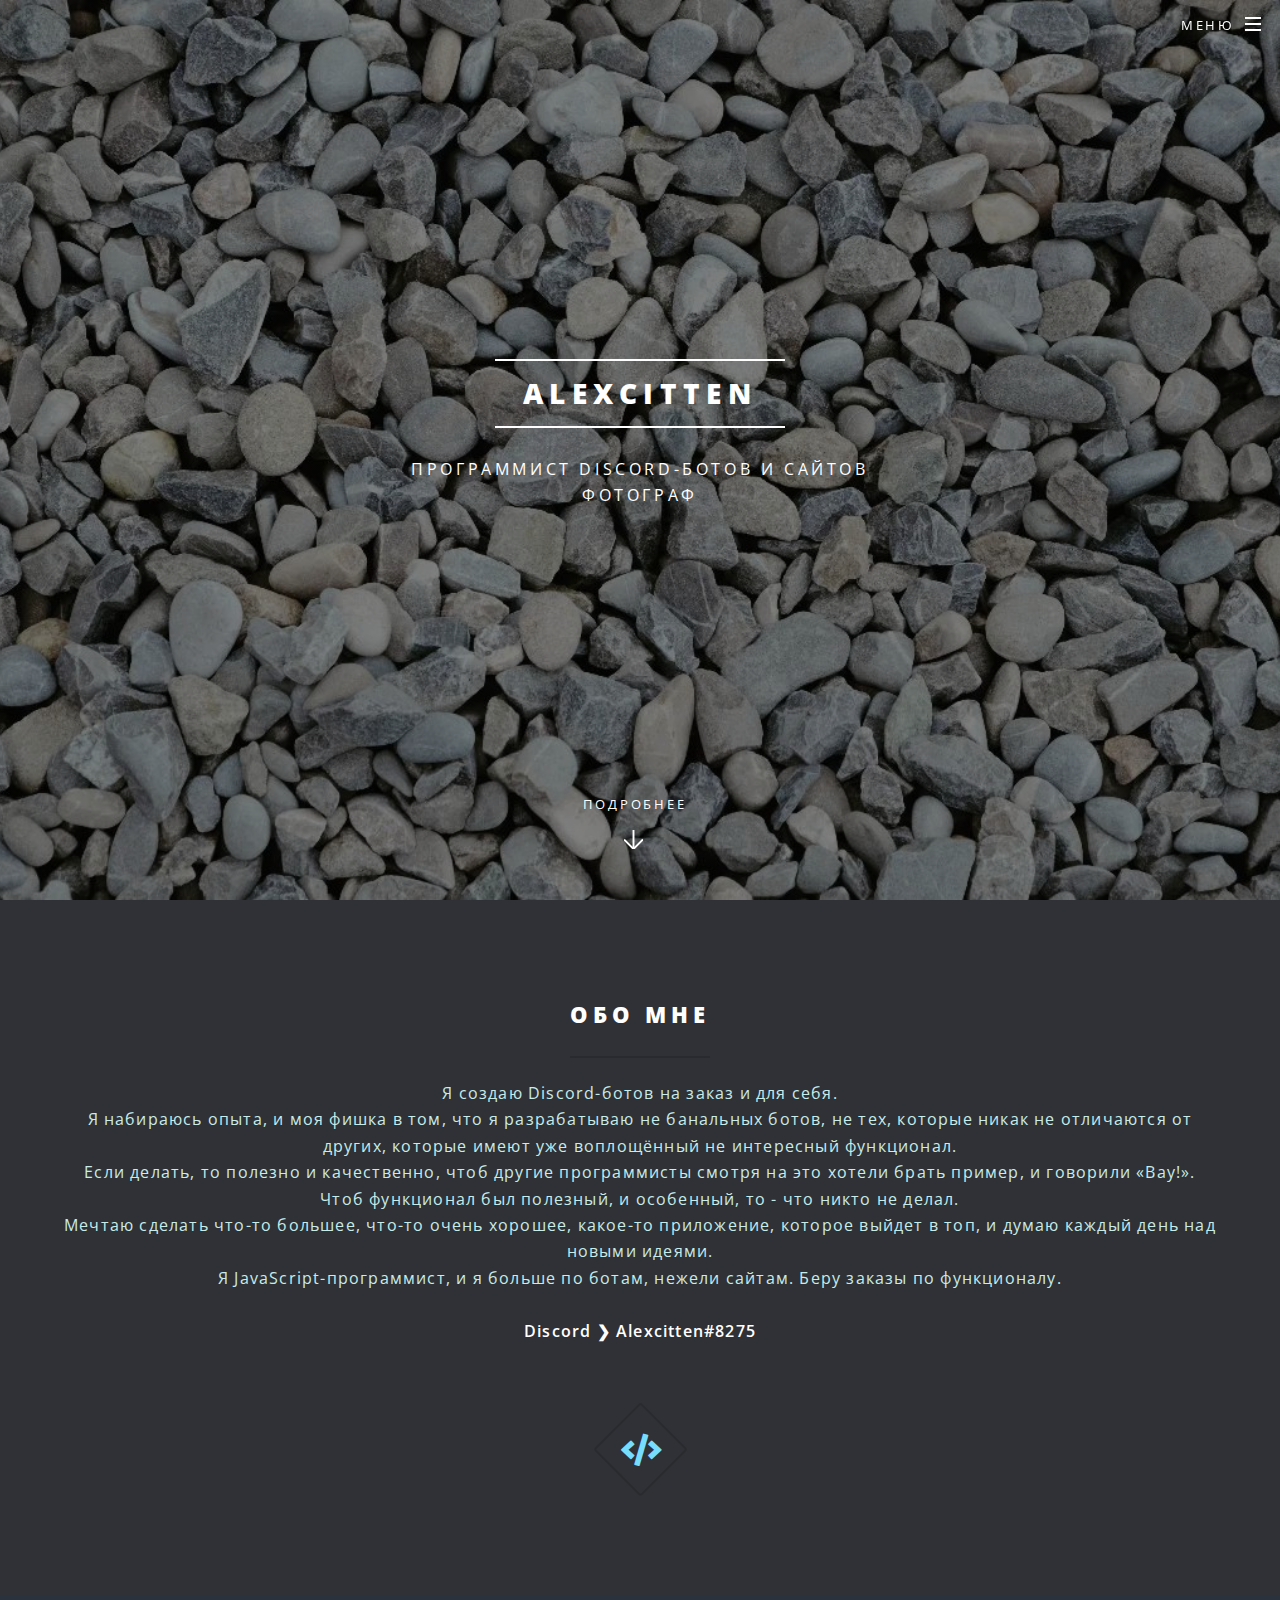
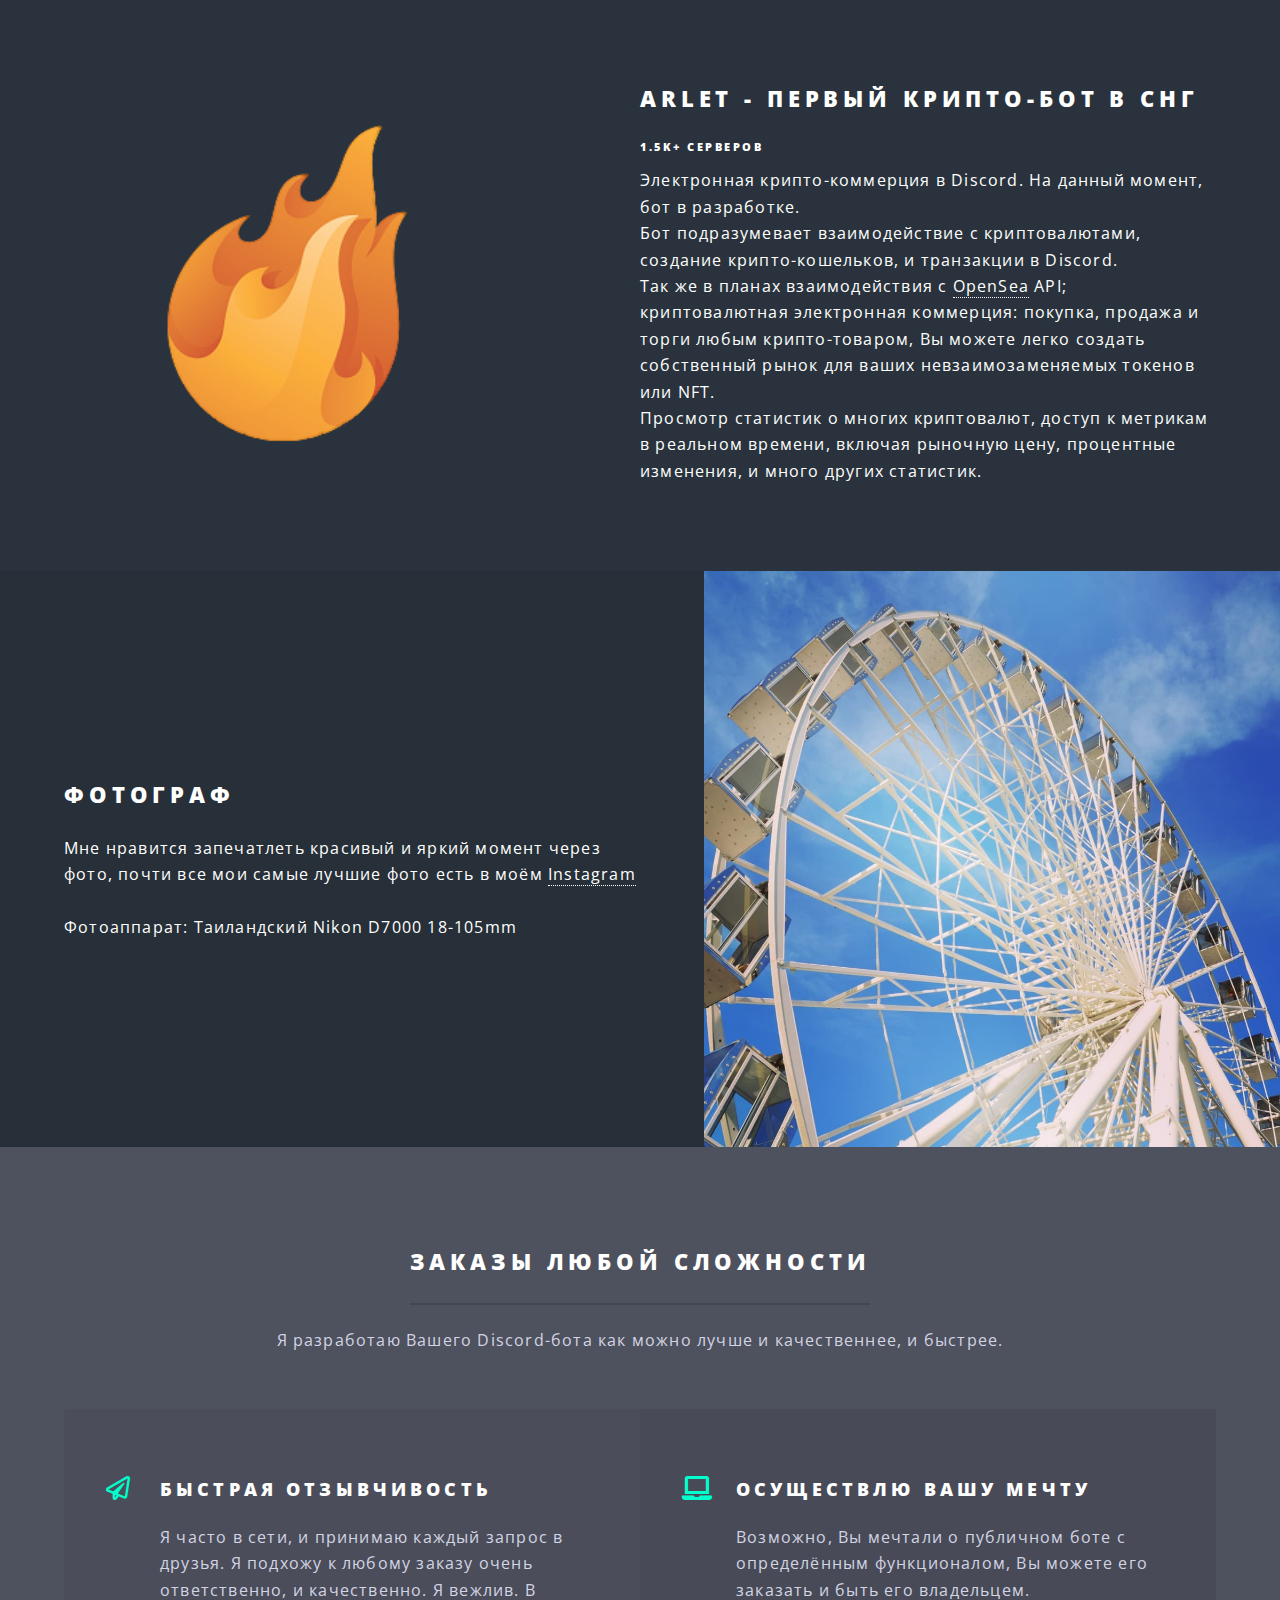
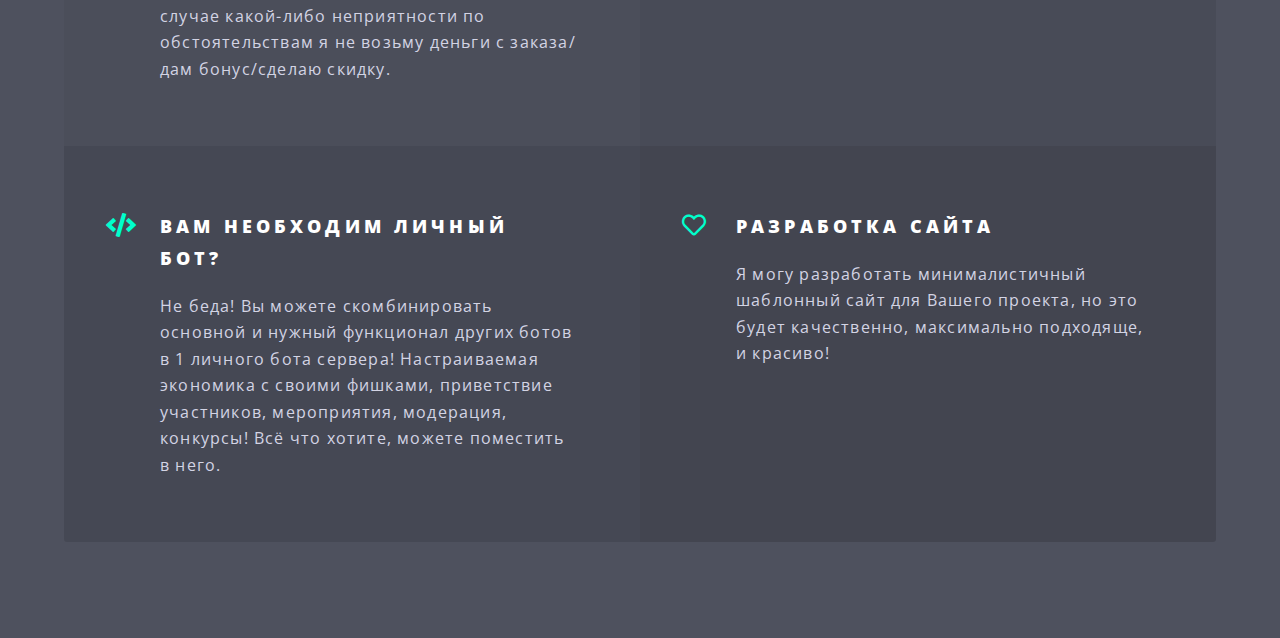
==== commit 677891ba: "Update index.html" ====
--- a/index.html
+++ b/index.html
@@ -13,7 +13,6 @@
 		<meta name="theme-color" content="#336bb5">
 		<meta content="Программист & Фотограф" property="og:title" />
     <meta content="Тут сказано о том, почему Вы должны заказать функционал для бота именно у Alexcitten" property="og:description" />
-    <meta content="Разработчик Discord-ботов" property="og:footer" />
     <meta content="Тут сказано о том, почему Вы должны заказать функционал для бота именно у Alexcitten" name="description" />
 	</head>
 	<body class="landing is-preload">
@@ -90,7 +89,7 @@
 							<ul class="features">
 								<li class="icon fa-paper-plane">
 									<h3>Быстрая отзывчивость</h3>
-									<p>Я часто в сети, и принимаю каждый запрос в друзья.</p>
+									<p>Я часто в сети, и принимаю каждый запрос в друзья. Я подхожу к любому заказу очень ответственно, и качественно. Я вежлив. В случае какой-либо неприятности по обстоятельствам я не возьму деньги с заказа/дам бонус/сделаю скидку.</p>
 								</li>
 								<li class="icon solid fa-laptop">
 									<h3>Осуществлю Вашу мечту</h3>
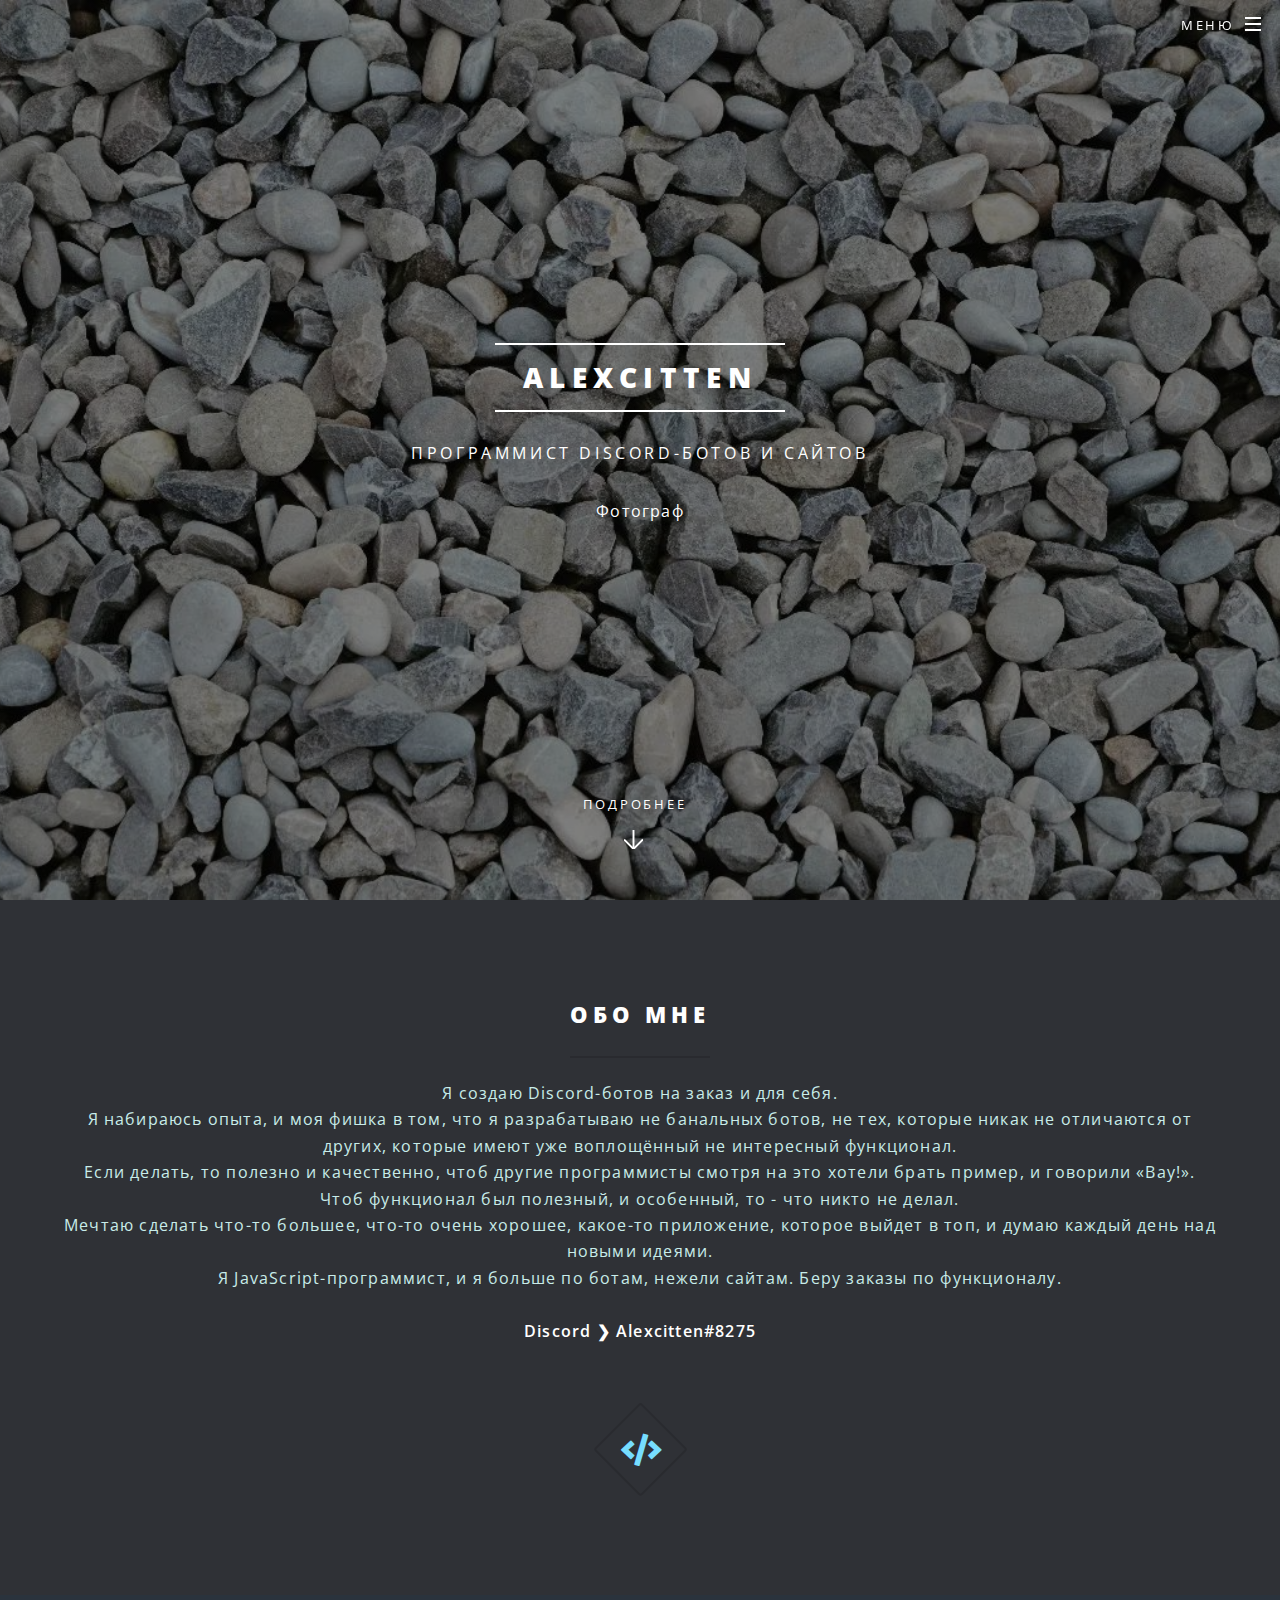
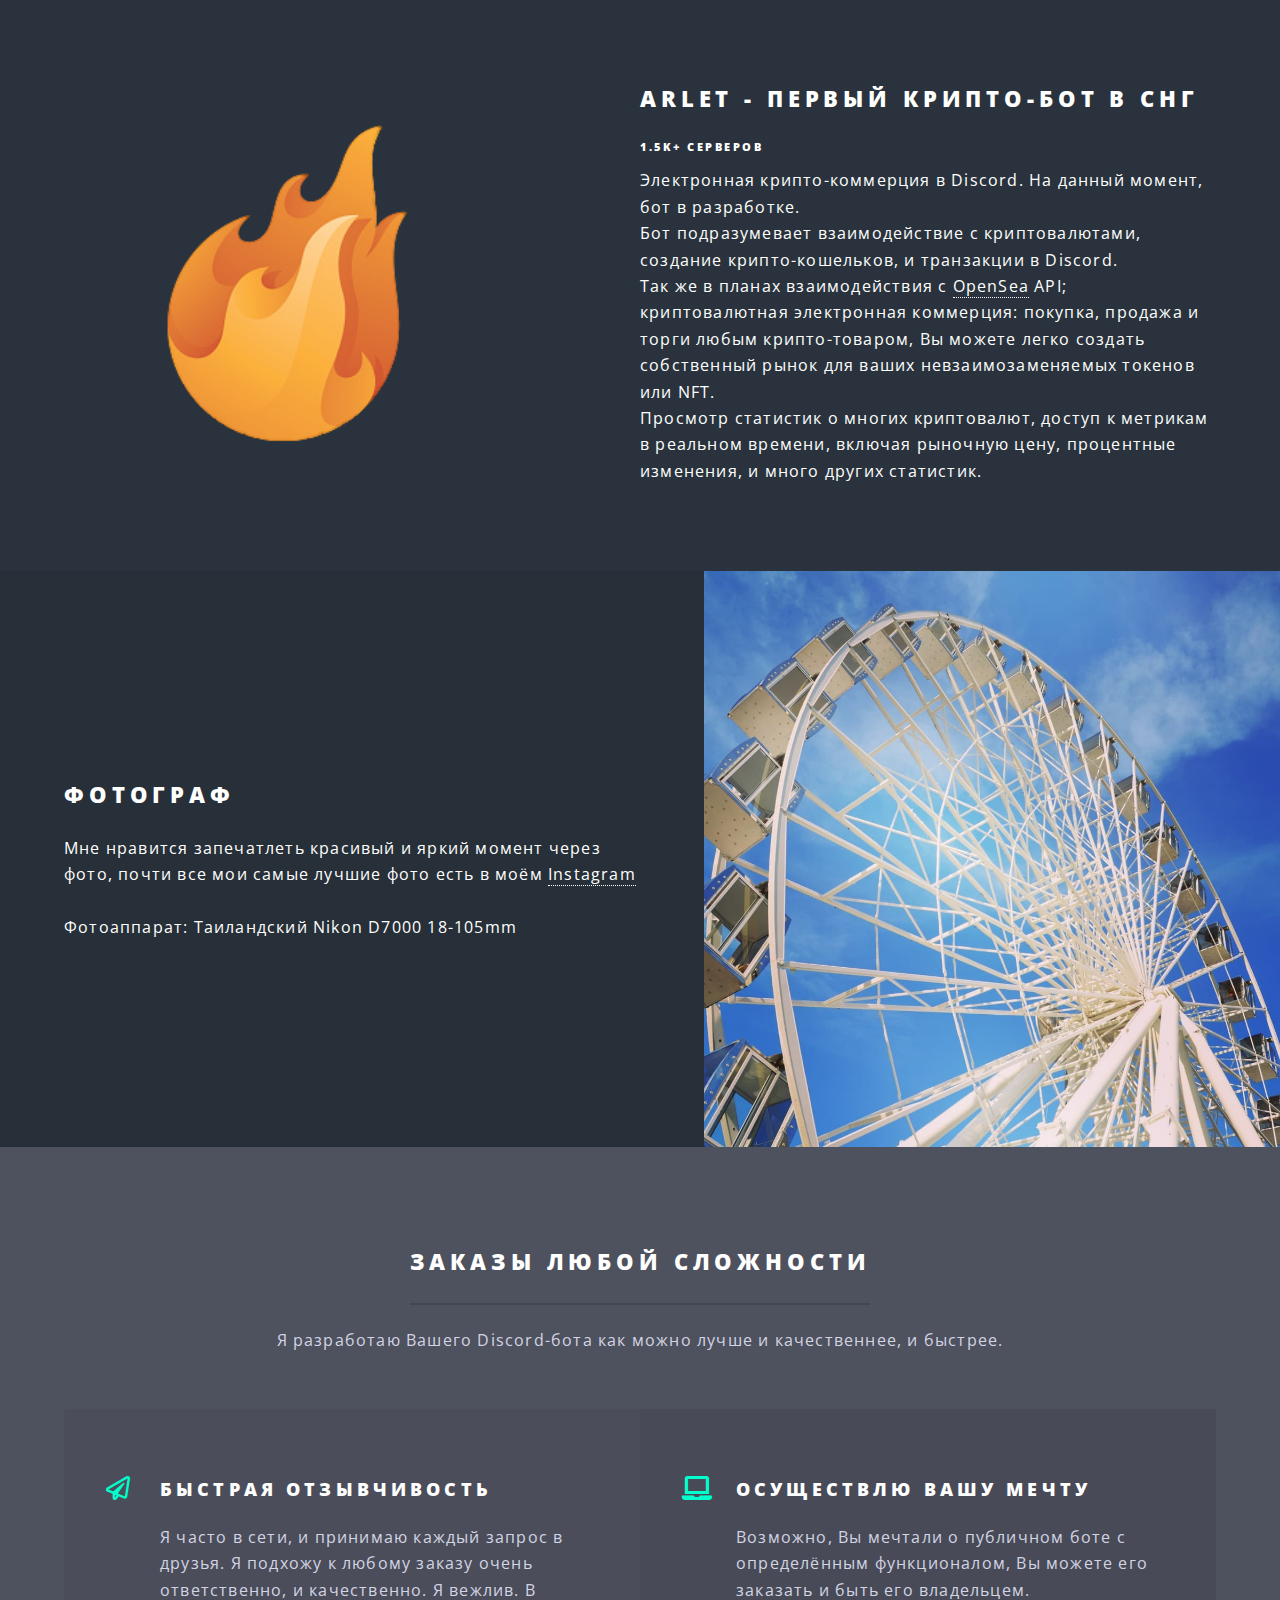
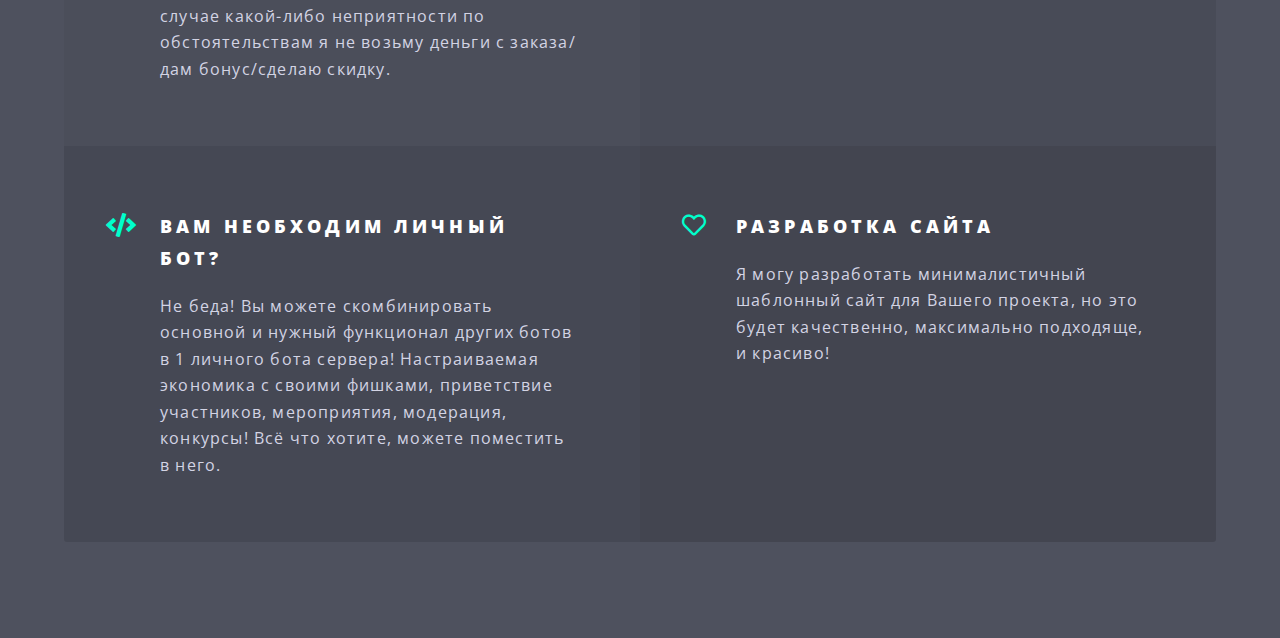
==== commit acc079c8: "Update index.html" ====
--- a/index.html
+++ b/index.html
@@ -30,6 +30,7 @@
 											<li><a href="index.html">Главная</a></li>
 											<li><a href="arlet.html">ArLet</a></li>
 											<li><a href="https://www.donationalerts.com/r/alexcitten">Поддержать разработчика</a></li>
+											<li><a href="price.html">Цены</a></li>
 										</ul>
 									</div>
 								</li>
@@ -41,7 +42,7 @@
 						<div class="inner">
 							<h2>Alexcitten</h2>
 							<p>Программист Discord-ботов и сайтов <br>
-							Фотограф</p>
+								<center>Фотограф</center></p>
 						</div>
 						<a href="#one" class="more scrolly">Подробнее</a>
 					</section>
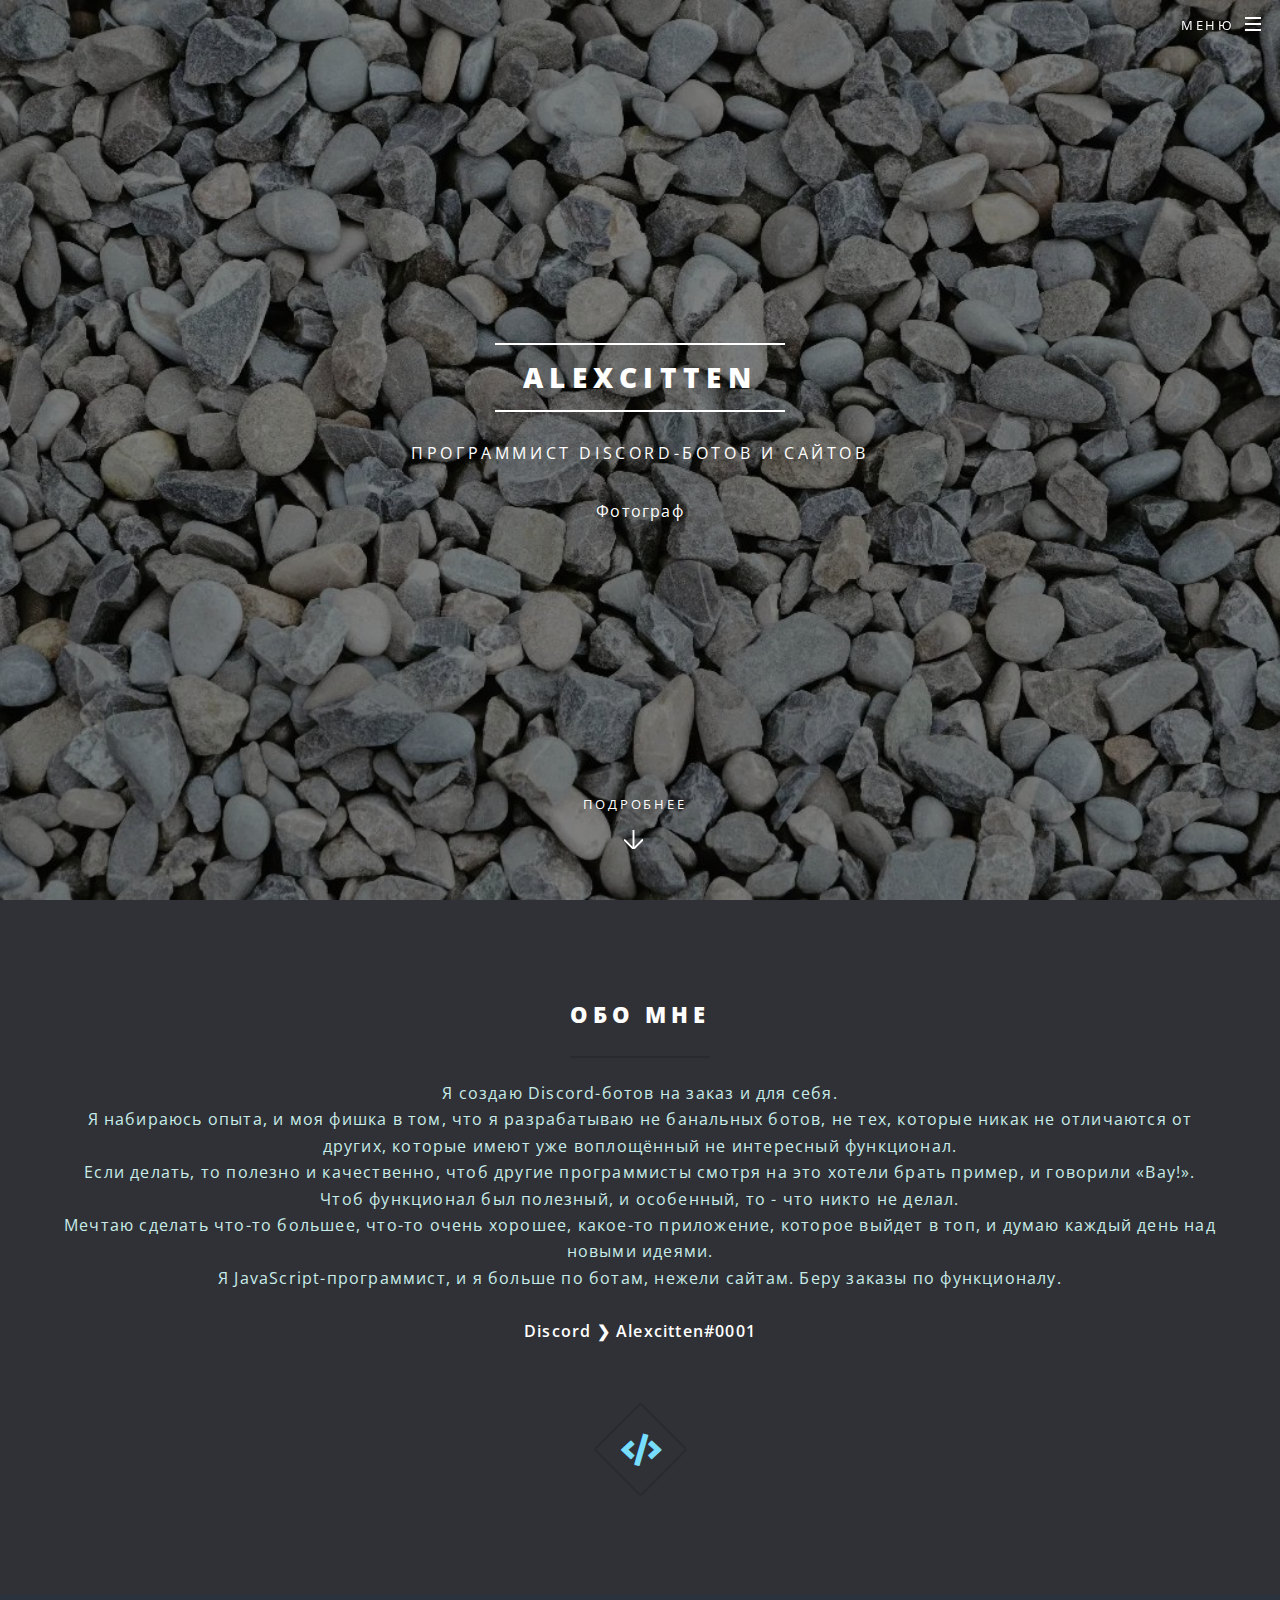
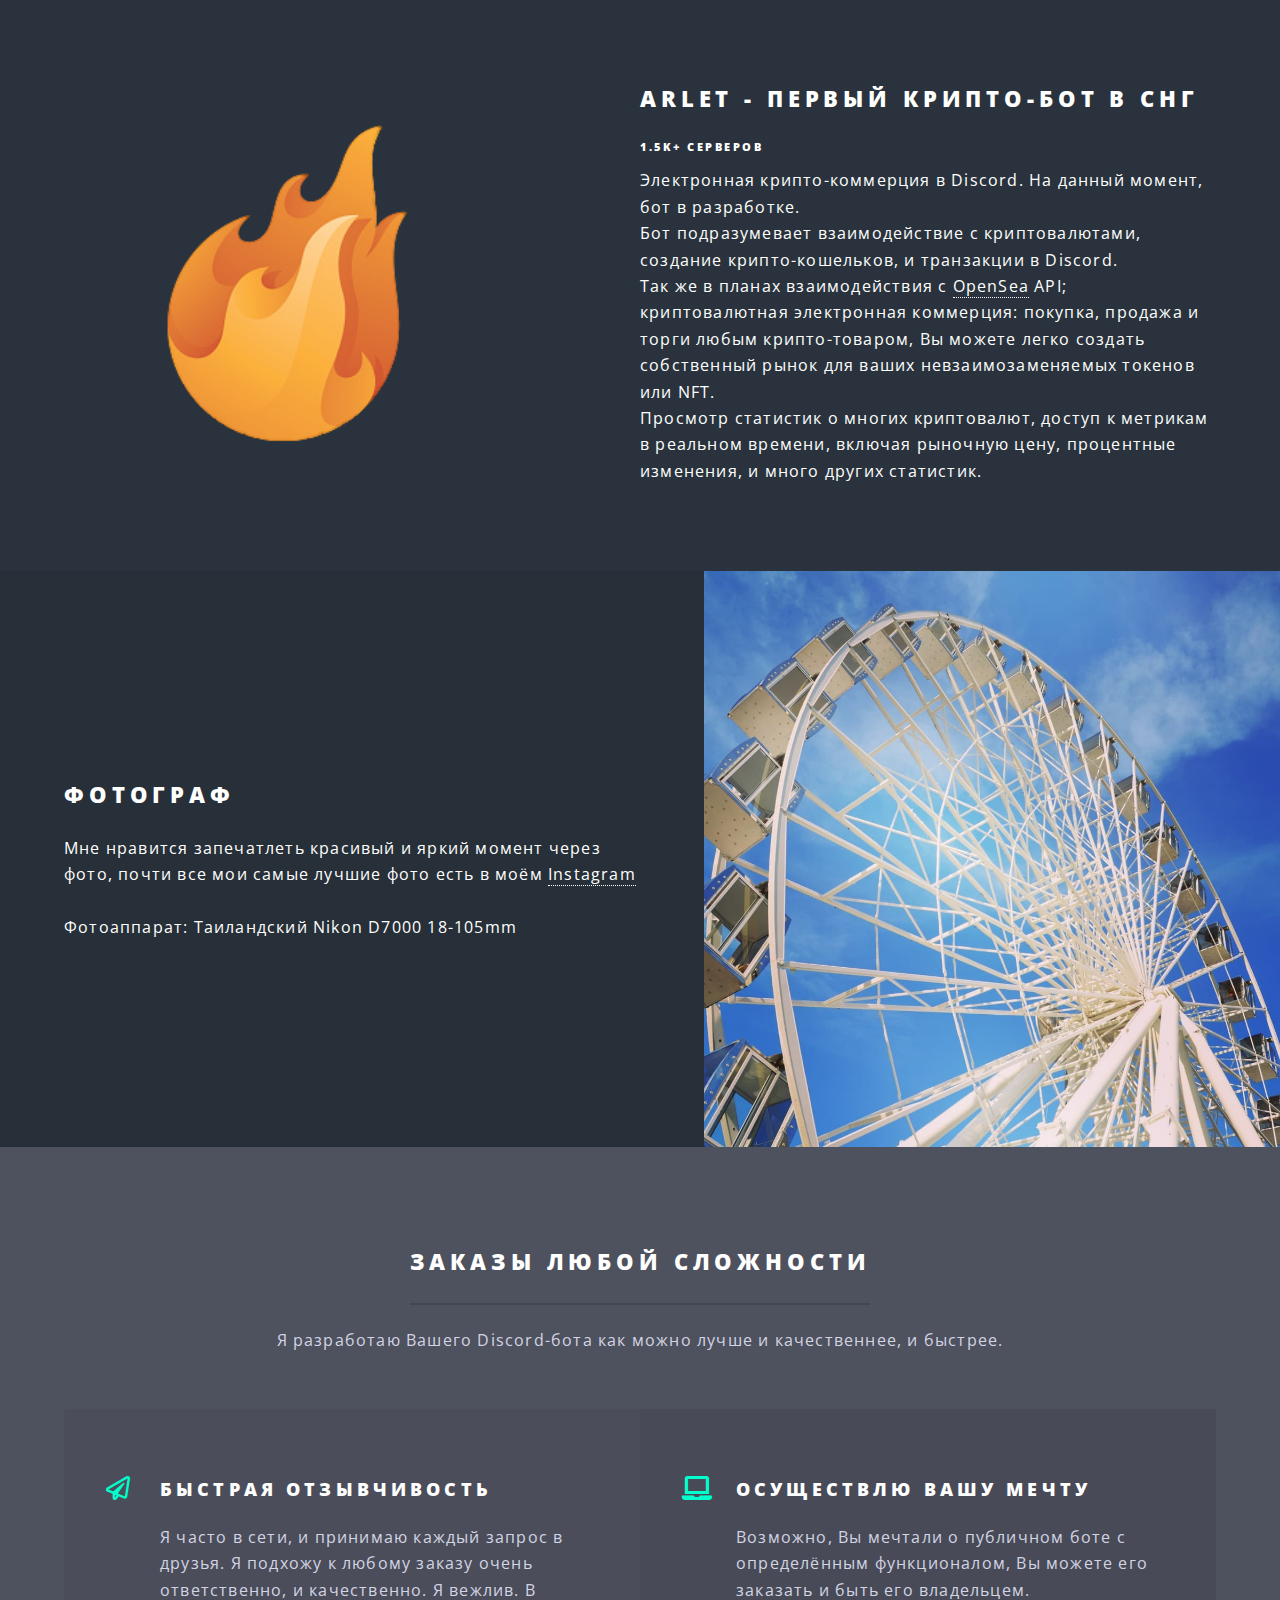
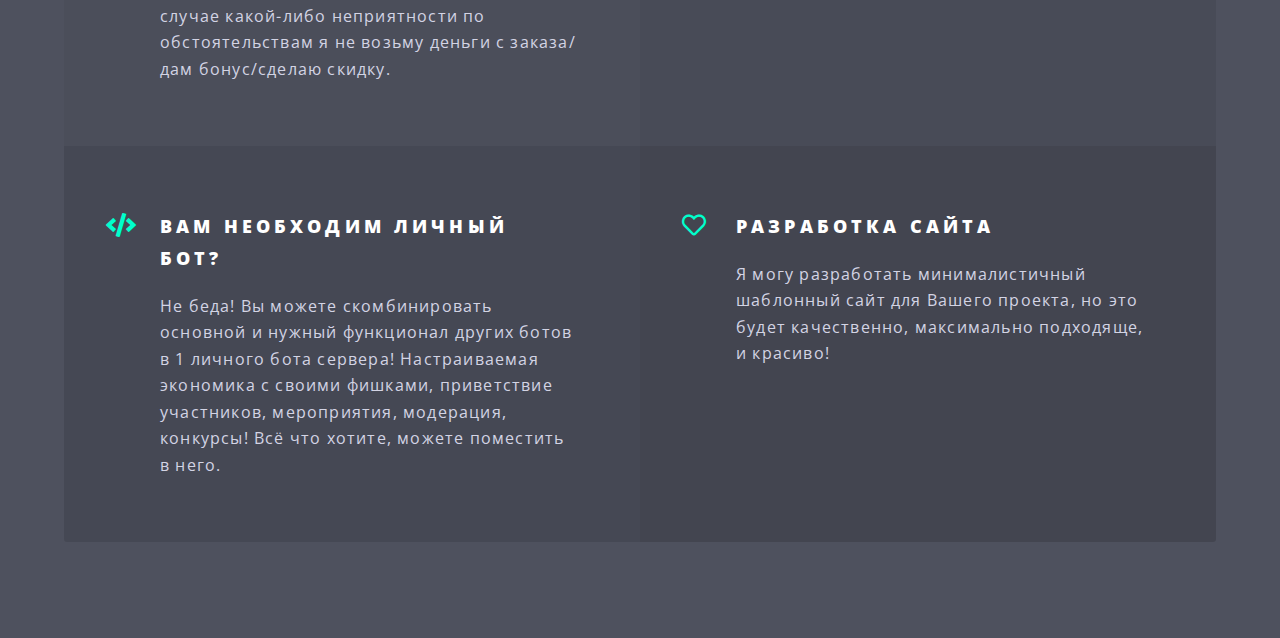
==== commit 2c5f4e44: "Update index.html" ====
--- a/index.html
+++ b/index.html
@@ -27,10 +27,11 @@
 									<a href="#menu" class="menuToggle"><span>Меню</span></a>
 									<div id="menu">
 										<ul>
-											<li><a href="index.html">Главная</a></li>
-											<li><a href="arlet.html">ArLet</a></li>
+											<li><a href="https://alexcitten.ml/">Главная</a></li>
+											<li><a href="https://alexcitten.ml/arlet">ArLet</a></li>
 											<li><a href="https://www.donationalerts.com/r/alexcitten">Поддержать разработчика</a></li>
-											<li><a href="price.html">Цены</a></li>
+											<li><a href="https://alexcitten.ml/price">Цены</a></li>
+											<li><a href="https://alexcitten.ml/interserver">Покупка межсервера</a></li>
 										</ul>
 									</div>
 								</li>
@@ -57,7 +58,7 @@
 								Мечтаю сделать что-то большее, что-то очень хорошее, какое-то приложение, которое выйдет в топ, и думаю каждый день над новыми идеями. <br>
 								Я JavaScript-программист, и я больше по ботам, нежели сайтам. Беру заказы по функционалу.<br>
 								<br>
-								<strong>Discord ❯ Alexcitten#8275</strong>
+								<strong>Discord ❯ Alexcitten#0001</strong>
 						  </p>
 							</header>
 							<ul class="icons major">
